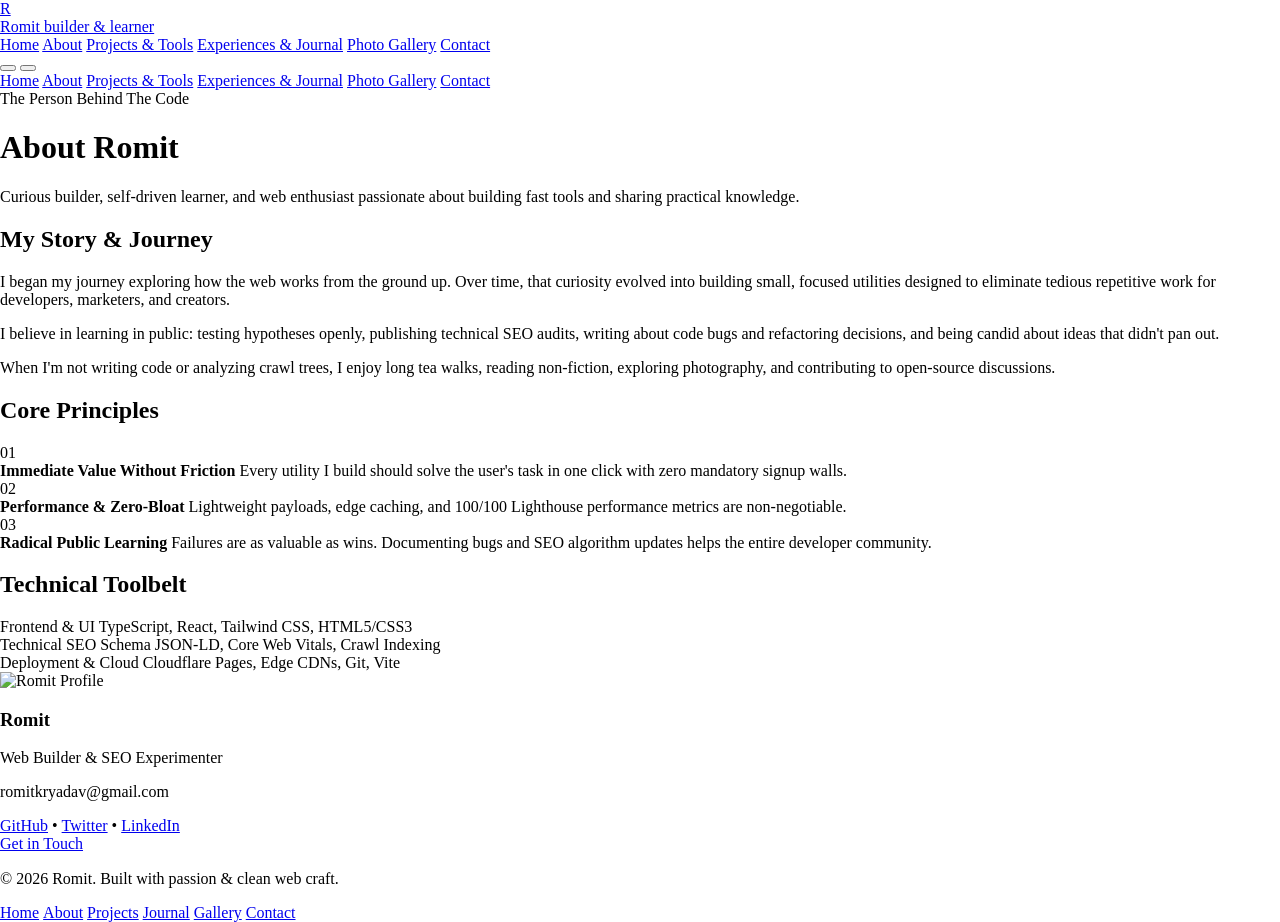
==== about.html @ b9a7fdf6 "Add files via upload" ====
<!DOCTYPE html>
<html lang="en" class="scroll-smooth">
<head>
  <meta charset="UTF-8" />
  <meta name="viewport" content="width=device-width, initial-scale=1.0" />
  <title>About Romit — Builder, Learner & Web Utility Maker</title>
  <meta name="description" content="Learn more about Romit, his background, journey building web utilities, tech toolbelt, and learning in public." />
  <meta name="author" content="Romit" />

  <link rel="canonical" href="https://romityadav.com/about.html" />
  <meta property="og:type" content="profile" />
  <meta property="og:title" content="About Romit — Builder, Learner & Web Utility Maker" />
  <meta property="og:description" content="Curious builder, self-driven learner, and web enthusiast passionate about building fast tools and sharing practical knowledge." />

  <!-- Anti-flash: apply dark class synchronously before any paint -->
  <script>
    (function(){
      var s = localStorage.getItem('romit_theme');
      var dark = s === 'dark' || (!s && window.matchMedia('(prefers-color-scheme: dark)').matches);
      if (dark) document.documentElement.classList.add('dark');
    })();
  </script>

  <!-- Google Fonts -->
  <link rel="preconnect" href="https://fonts.googleapis.com" />
  <link rel="preconnect" href="https://fonts.gstatic.com" crossorigin />
  <link href="https://fonts.googleapis.com/css2?family=JetBrains+Mono:wght@400;500;600&family=Newsreader:ital,opsz,wght@0,6..72,400;0,6..72,500;1,6..72,400&family=Plus+Jakarta+Sans:wght@400;500;600;700;800&display=swap" rel="stylesheet" />

  <!-- Tailwind CSS CDN -->
  <script src="https://cdn.tailwindcss.com"></script>
  <script>
    tailwind.config = {
      darkMode: 'class',
      theme: {
        extend: {
          fontFamily: {
            sans: ['"Plus Jakarta Sans"', 'sans-serif'],
            serif: ['Newsreader', 'serif'],
            mono: ['"JetBrains Mono"', 'monospace'],
          }
        }
      }
    }
  </script>

  <!-- Lucide Icons -->
  <script src="https://unpkg.com/lucide@latest"></script>

  <!-- Custom Stylesheet -->
  <link rel="stylesheet" href="style.css" />
</head>

<body class="bg-[#faf9f6] dark:bg-[#0c0c0e] text-stone-800 dark:text-stone-200 min-h-screen flex flex-col font-sans transition-colors duration-200">

  <!-- Navigation Bar -->
  <header class="sticky top-0 z-40 w-full border-b border-stone-200/80 dark:border-stone-800/80 bg-[#faf9f6]/85 dark:bg-[#0c0c0e]/85 backdrop-blur-md">
    <div class="max-w-6xl mx-auto px-4 sm:px-6 h-16 flex items-center justify-between">

      <!-- Brand Logo -->
      <a href="index.html" class="flex items-center gap-2.5 group">
        <div class="w-8 h-8 rounded-xl bg-stone-900 dark:bg-white text-white dark:text-stone-900 flex items-center justify-center font-bold text-sm shadow-xs group-hover:scale-105 transition-transform duration-200">
          R
        </div>
        <div class="flex flex-col">
          <span class="text-sm font-bold text-stone-900 dark:text-stone-100 tracking-tight leading-tight">Romit</span>
          <span class="text-[10px] font-mono text-stone-500 dark:text-stone-400">builder & learner</span>
        </div>
      </a>

      <!-- Desktop Navigation -->
      <nav class="hidden md:flex items-center gap-1 p-1 rounded-2xl bg-stone-100/80 dark:bg-stone-900/80 border border-stone-200/60 dark:border-stone-800/60">
        <a href="index.html"       class="px-3 py-1.5 rounded-xl text-xs font-medium text-stone-600 dark:text-stone-400 hover:text-stone-900 dark:hover:text-white hover:bg-white/60 dark:hover:bg-stone-800/60 transition-all">Home</a>
        <a href="about.html"       class="px-3 py-1.5 rounded-xl text-xs font-semibold bg-white dark:bg-stone-800 text-stone-900 dark:text-white shadow-xs transition-all">About</a>
        <a href="projects.html"    class="px-3 py-1.5 rounded-xl text-xs font-medium text-stone-600 dark:text-stone-400 hover:text-stone-900 dark:hover:text-white hover:bg-white/60 dark:hover:bg-stone-800/60 transition-all">Projects & Tools</a>
        <a href="experiences.html" class="px-3 py-1.5 rounded-xl text-xs font-medium text-stone-600 dark:text-stone-400 hover:text-stone-900 dark:hover:text-white hover:bg-white/60 dark:hover:bg-stone-800/60 transition-all">Experiences & Journal</a>
        <a href="gallery.html"     class="px-3 py-1.5 rounded-xl text-xs font-medium text-stone-600 dark:text-stone-400 hover:text-stone-900 dark:hover:text-white hover:bg-white/60 dark:hover:bg-stone-800/60 transition-all">Photo Gallery</a>
        <a href="contact.html"     class="px-3 py-1.5 rounded-xl text-xs font-medium text-stone-600 dark:text-stone-400 hover:text-stone-900 dark:hover:text-white hover:bg-white/60 dark:hover:bg-stone-800/60 transition-all">Contact</a>
      </nav>

      <!-- Right Controls -->
      <div class="flex items-center gap-2">
        <button id="theme-toggle" class="p-2 rounded-xl border border-stone-200 dark:border-stone-800 bg-white dark:bg-[#141417] text-stone-600 dark:text-stone-300 hover:bg-stone-100 dark:hover:bg-stone-800 transition-all duration-200 shadow-2xs" aria-label="Toggle Dark Mode">
          <i data-lucide="sun"  class="w-4 h-4 hidden dark:block"></i>
          <i data-lucide="moon" class="w-4 h-4 block dark:hidden"></i>
        </button>
        <button id="mobile-menu-btn" class="md:hidden p-2 rounded-xl border border-stone-200 dark:border-stone-800 bg-white dark:bg-[#141417] text-stone-600 dark:text-stone-300 transition-all" aria-label="Open Menu">
          <i data-lucide="menu" class="w-4 h-4"></i>
        </button>
      </div>
    </div>

    <!-- Mobile Menu -->
    <div id="mobile-menu" class="hidden md:hidden px-4 pt-2 pb-4 border-b border-stone-200 dark:border-stone-800 bg-white dark:bg-[#141417] space-y-1">
      <a href="index.html"       class="block px-3 py-2 rounded-xl text-xs font-semibold text-stone-700 dark:text-stone-200 hover:bg-stone-100 dark:hover:bg-stone-800 transition-colors">Home</a>
      <a href="about.html"       class="block px-3 py-2 rounded-xl text-xs font-bold text-emerald-600 dark:text-emerald-400 bg-emerald-50 dark:bg-emerald-950/30">About</a>
      <a href="projects.html"    class="block px-3 py-2 rounded-xl text-xs font-semibold text-stone-700 dark:text-stone-200 hover:bg-stone-100 dark:hover:bg-stone-800 transition-colors">Projects & Tools</a>
      <a href="experiences.html" class="block px-3 py-2 rounded-xl text-xs font-semibold text-stone-700 dark:text-stone-200 hover:bg-stone-100 dark:hover:bg-stone-800 transition-colors">Experiences & Journal</a>
      <a href="gallery.html"     class="block px-3 py-2 rounded-xl text-xs font-semibold text-stone-700 dark:text-stone-200 hover:bg-stone-100 dark:hover:bg-stone-800 transition-colors">Photo Gallery</a>
      <a href="contact.html"     class="block px-3 py-2 rounded-xl text-xs font-semibold text-stone-700 dark:text-stone-200 hover:bg-stone-100 dark:hover:bg-stone-800 transition-colors">Contact</a>
    </div>
  </header>

  <!-- Main Content -->
  <main class="page-view flex-1 max-w-6xl w-full mx-auto px-4 sm:px-6 pt-6 pb-16 space-y-12">

    <!-- Page Header -->
    <div class="space-y-4">
      <div class="hero-line inline-flex items-center gap-2 px-3 py-1 rounded-full bg-stone-100 dark:bg-stone-800 text-stone-700 dark:text-stone-300 text-xs font-semibold">
        <i data-lucide="user" class="w-3.5 h-3.5 text-emerald-500"></i>
        <span>The Person Behind The Code</span>
      </div>
      <h1 class="hero-line text-3xl sm:text-4xl font-extrabold tracking-tight text-stone-900 dark:text-stone-100">
        About Romit
      </h1>
      <p class="hero-line text-base text-stone-600 dark:text-stone-300 max-w-2xl leading-relaxed font-serif">
        Curious builder, self-driven learner, and web enthusiast passionate about building fast tools and sharing practical knowledge.
      </p>
    </div>

    <!-- Story & Profile Section -->
    <div class="grid grid-cols-1 lg:grid-cols-12 gap-8 items-start">

      <!-- Left Content -->
      <div class="lg:col-span-8 space-y-6 text-sm text-stone-700 dark:text-stone-300 leading-relaxed font-sans">

        <!-- Story -->
        <div class="reveal card-lift p-6 sm:p-8 rounded-3xl border border-stone-200 dark:border-stone-800 bg-white dark:bg-[#141417] space-y-4 shadow-2xs">
          <h2 class="text-lg font-bold text-stone-900 dark:text-stone-100">My Story & Journey</h2>
          <p>I began my journey exploring how the web works from the ground up. Over time, that curiosity evolved into building small, focused utilities designed to eliminate tedious repetitive work for developers, marketers, and creators.</p>
          <p>I believe in learning in public: testing hypotheses openly, publishing technical SEO audits, writing about code bugs and refactoring decisions, and being candid about ideas that didn't pan out.</p>
          <p>When I'm not writing code or analyzing crawl trees, I enjoy long tea walks, reading non-fiction, exploring photography, and contributing to open-source discussions.</p>
        </div>

        <!-- Principles -->
        <div class="reveal card-lift p-6 sm:p-8 rounded-3xl border border-stone-200 dark:border-stone-800 bg-white dark:bg-[#141417] space-y-4 shadow-2xs">
          <h2 class="text-lg font-bold text-stone-900 dark:text-stone-100">Core Principles</h2>
          <div class="stagger-children space-y-3 text-xs">
            <div class="flex items-start gap-3 p-3 rounded-2xl bg-stone-50 dark:bg-[#18181c] border border-stone-100 dark:border-stone-800 hover:border-emerald-500/30 transition-all">
              <span class="font-bold text-emerald-600 dark:text-emerald-400">01</span>
              <div>
                <strong class="text-stone-900 dark:text-stone-100 block">Immediate Value Without Friction</strong>
                <span class="text-stone-500 dark:text-stone-400">Every utility I build should solve the user's task in one click with zero mandatory signup walls.</span>
              </div>
            </div>
            <div class="flex items-start gap-3 p-3 rounded-2xl bg-stone-50 dark:bg-[#18181c] border border-stone-100 dark:border-stone-800 hover:border-emerald-500/30 transition-all">
              <span class="font-bold text-emerald-600 dark:text-emerald-400">02</span>
              <div>
                <strong class="text-stone-900 dark:text-stone-100 block">Performance & Zero-Bloat</strong>
                <span class="text-stone-500 dark:text-stone-400">Lightweight payloads, edge caching, and 100/100 Lighthouse performance metrics are non-negotiable.</span>
              </div>
            </div>
            <div class="flex items-start gap-3 p-3 rounded-2xl bg-stone-50 dark:bg-[#18181c] border border-stone-100 dark:border-stone-800 hover:border-emerald-500/30 transition-all">
              <span class="font-bold text-emerald-600 dark:text-emerald-400">03</span>
              <div>
                <strong class="text-stone-900 dark:text-stone-100 block">Radical Public Learning</strong>
                <span class="text-stone-500 dark:text-stone-400">Failures are as valuable as wins. Documenting bugs and SEO algorithm updates helps the entire developer community.</span>
              </div>
            </div>
          </div>
        </div>

        <!-- Toolbelt -->
        <div class="reveal card-lift p-6 sm:p-8 rounded-3xl border border-stone-200 dark:border-stone-800 bg-white dark:bg-[#141417] space-y-4 shadow-2xs">
          <h2 class="text-lg font-bold text-stone-900 dark:text-stone-100">Technical Toolbelt</h2>
          <div class="stagger-children grid grid-cols-2 sm:grid-cols-3 gap-3 text-xs">
            <div class="p-3.5 rounded-2xl bg-stone-50 dark:bg-stone-900/60 border border-stone-100 dark:border-stone-800 hover:border-emerald-500/30 hover:shadow-sm transition-all">
              <span class="font-bold text-stone-900 dark:text-stone-100 block">Frontend & UI</span>
              <span class="text-stone-500 dark:text-stone-400">TypeScript, React, Tailwind CSS, HTML5/CSS3</span>
            </div>
            <div class="p-3.5 rounded-2xl bg-stone-50 dark:bg-stone-900/60 border border-stone-100 dark:border-stone-800 hover:border-emerald-500/30 hover:shadow-sm transition-all">
              <span class="font-bold text-stone-900 dark:text-stone-100 block">Technical SEO</span>
              <span class="text-stone-500 dark:text-stone-400">Schema JSON-LD, Core Web Vitals, Crawl Indexing</span>
            </div>
            <div class="p-3.5 rounded-2xl bg-stone-50 dark:bg-stone-900/60 border border-stone-100 dark:border-stone-800 hover:border-emerald-500/30 hover:shadow-sm transition-all">
              <span class="font-bold text-stone-900 dark:text-stone-100 block">Deployment & Cloud</span>
              <span class="text-stone-500 dark:text-stone-400">Cloudflare Pages, Edge CDNs, Git, Vite</span>
            </div>
          </div>
        </div>

      </div>

      <!-- Right Snapshot -->
      <div class="lg:col-span-4">
        <div class="reveal card-lift p-6 rounded-3xl border border-stone-200 dark:border-stone-800 bg-white dark:bg-[#141417] text-center space-y-4 shadow-2xs sticky top-24">
          <div class="img-zoom w-24 h-24 rounded-2xl mx-auto overflow-hidden bg-stone-100 dark:bg-stone-800 border-2 border-emerald-500/20 shadow-md">
            <img src="https://images.unsplash.com/photo-1534528741775-53994a69daeb?w=500&auto=format&fit=crop&q=80" alt="Romit Profile" class="w-full h-full object-cover" />
          </div>
          <div>
            <h3 class="font-bold text-base text-stone-900 dark:text-stone-100">Romit</h3>
            <p class="text-xs text-stone-500 dark:text-stone-400">Web Builder & SEO Experimenter</p>
            <p class="text-[11px] font-mono text-emerald-600 dark:text-emerald-400 mt-1">romitkryadav@gmail.com</p>
          </div>
          <div class="pt-2 border-t border-stone-100 dark:border-stone-800 flex justify-center gap-3 text-xs">
            <a href="https://github.com/romityadav"   target="_blank" class="link-underline hover:text-emerald-500 font-medium transition-colors">GitHub</a>
            <span>•</span>
            <a href="https://twitter.com/romityadav"  target="_blank" class="link-underline hover:text-emerald-500 font-medium transition-colors">Twitter</a>
            <span>•</span>
            <a href="https://linkedin.com/in/romityadav" target="_blank" class="link-underline hover:text-emerald-500 font-medium transition-colors">LinkedIn</a>
          </div>
          <a href="contact.html" class="btn-ripple block w-full py-2.5 rounded-xl bg-stone-900 dark:bg-stone-100 text-white dark:text-stone-900 text-xs font-semibold shadow-xs hover:opacity-90 transition-opacity">
            Get in Touch
          </a>
        </div>
      </div>

    </div>

  </main>

  <!-- Footer -->
  <footer class="border-t border-stone-200 dark:border-stone-800 bg-white dark:bg-[#141417] py-8 text-xs text-stone-500 dark:text-stone-400">
    <div class="max-w-6xl mx-auto px-4 sm:px-6 flex flex-col sm:flex-row items-center justify-between gap-4">
      <p>© 2026 Romit. Built with passion & clean web craft.</p>
      <div class="flex items-center gap-4">
        <a href="index.html"       class="link-underline hover:text-stone-900 dark:hover:text-white transition-colors">Home</a>
        <a href="about.html"       class="link-underline hover:text-stone-900 dark:hover:text-white transition-colors">About</a>
        <a href="projects.html"    class="link-underline hover:text-stone-900 dark:hover:text-white transition-colors">Projects</a>
        <a href="experiences.html" class="link-underline hover:text-stone-900 dark:hover:text-white transition-colors">Journal</a>
        <a href="gallery.html"     class="link-underline hover:text-stone-900 dark:hover:text-white transition-colors">Gallery</a>
        <a href="contact.html"     class="link-underline hover:text-stone-900 dark:hover:text-white transition-colors">Contact</a>
      </div>
    </div>
  </footer>

  <script src="script.js"></script>
</body>
</html>
---- style.css ----
/* ==========================================================================
   Base & Typography
   ========================================================================== */

html {
  scroll-behavior: smooth;
  text-rendering: optimizeLegibility;
  -webkit-font-smoothing: antialiased;
  -moz-osx-font-smoothing: grayscale;
}

body {
  margin: 0;
  padding: 0;
  overflow-x: hidden;
}

/* Custom Scrollbar */
::-webkit-scrollbar { width: 5px; height: 5px; }
::-webkit-scrollbar-track { background: transparent; }
::-webkit-scrollbar-thumb {
  background: rgba(150, 150, 150, 0.25);
  border-radius: 9999px;
}
::-webkit-scrollbar-thumb:hover { background: rgba(150, 150, 150, 0.5); }

/* Selection */
::selection { background-color: rgba(16,185,129,0.18); color: #065f46; }
.dark ::selection { background-color: rgba(16,185,129,0.28); color: #6ee7b7; }

/* ==========================================================================
   Cursor Glow
   ========================================================================== */

.cursor-glow {
  pointer-events: none;
  position: fixed;
  top: 0; left: 0;
  width: 380px; height: 380px;
  border-radius: 50%;
  background: radial-gradient(
    circle,
    rgba(16,185,129,0.07) 0%,
    transparent 70%
  );
  transform: translate(-50%, -50%);
  z-index: 0;
  transition: opacity 0.4s ease;
  will-change: transform;
}

/* ==========================================================================
   Scroll-Reveal System
   ========================================================================== */

.reveal {
  opacity: 0;
  transform: translateY(28px);
  transition:
    opacity 0.6s cubic-bezier(0.22, 1, 0.36, 1),
    transform 0.6s cubic-bezier(0.22, 1, 0.36, 1);
  will-change: opacity, transform;
}

.reveal.reveal-left {
  transform: translateX(-28px);
}

.reveal.reveal-right {
  transform: translateX(28px);
}

.reveal.reveal-scale {
  transform: scale(0.94);
  opacity: 0;
}

.reveal.in-view {
  opacity: 1;
  transform: none;
}

/* Stagger delays for child elements */
.stagger-children > * { opacity: 0; transform: translateY(22px); }
.stagger-children > *.in-view {
  opacity: 1;
  transform: none;
  transition:
    opacity 0.55s cubic-bezier(0.22, 1, 0.36, 1),
    transform 0.55s cubic-bezier(0.22, 1, 0.36, 1);
}
.stagger-children > *:nth-child(1) { transition-delay: 0ms; }
.stagger-children > *:nth-child(2) { transition-delay: 80ms; }
.stagger-children > *:nth-child(3) { transition-delay: 160ms; }
.stagger-children > *:nth-child(4) { transition-delay: 240ms; }
.stagger-children > *:nth-child(5) { transition-delay: 320ms; }
.stagger-children > *:nth-child(6) { transition-delay: 400ms; }

/* ==========================================================================
   Page Entry Animation
   ========================================================================== */

@keyframes pageEnter {
  from { opacity: 0; transform: translateY(10px); }
  to   { opacity: 1; transform: translateY(0); }
}

.page-view {
  animation: pageEnter 0.45s cubic-bezier(0.22, 1, 0.36, 1) forwards;
}

/* ==========================================================================
   Hero Text Reveal
   ========================================================================== */

@keyframes heroFadeUp {
  from { opacity: 0; transform: translateY(20px); }
  to   { opacity: 1; transform: translateY(0); }
}

.hero-line {
  opacity: 0;
  animation: heroFadeUp 0.65s cubic-bezier(0.22, 1, 0.36, 1) forwards;
}
.hero-line:nth-child(1) { animation-delay: 0.05s; }
.hero-line:nth-child(2) { animation-delay: 0.18s; }
.hero-line:nth-child(3) { animation-delay: 0.30s; }
.hero-line:nth-child(4) { animation-delay: 0.42s; }
.hero-line:nth-child(5) { animation-delay: 0.54s; }

/* ==========================================================================
   Nav Scroll Shrink
   ========================================================================== */

header {
  transition: box-shadow 0.3s ease, padding 0.3s ease;
}

header.scrolled {
  box-shadow: 0 2px 20px rgba(0, 0, 0, 0.07);
}

/* ==========================================================================
   Card & Hover Lift
   ========================================================================== */

.card-lift {
  transition:
    transform 0.3s cubic-bezier(0.22, 1, 0.36, 1),
    box-shadow 0.3s cubic-bezier(0.22, 1, 0.36, 1),
    border-color 0.2s ease;
}

.card-lift:hover {
  transform: translateY(-4px);
  box-shadow: 0 12px 36px rgba(0,0,0,0.1);
}

.dark .card-lift:hover {
  box-shadow: 0 12px 36px rgba(0,0,0,0.4);
}

/* ==========================================================================
   Button Ripple
   ========================================================================== */

.btn-ripple {
  position: relative;
  overflow: hidden;
  transition: opacity 0.2s ease, transform 0.15s ease;
}

.btn-ripple:active { transform: scale(0.96); }

.btn-ripple .ripple-circle {
  position: absolute;
  border-radius: 50%;
  background: rgba(255, 255, 255, 0.35);
  transform: scale(0);
  animation: ripple 0.55s linear;
  pointer-events: none;
}

@keyframes ripple {
  to { transform: scale(4); opacity: 0; }
}

/* ==========================================================================
   Modal Animations
   ========================================================================== */

@keyframes modalBackdropIn {
  from { opacity: 0; }
  to   { opacity: 1; }
}

@keyframes modalSlideUp {
  from { opacity: 0; transform: translateY(24px) scale(0.97); }
  to   { opacity: 1; transform: translateY(0) scale(1); }
}

@keyframes modalBackdropOut {
  from { opacity: 1; }
  to   { opacity: 0; }
}

@keyframes modalSlideDown {
  from { opacity: 1; transform: translateY(0) scale(1); }
  to   { opacity: 0; transform: translateY(16px) scale(0.97); }
}

.modal-backdrop {
  animation: modalBackdropIn 0.25s ease forwards;
}

.modal-backdrop.closing {
  animation: modalBackdropOut 0.22s ease forwards;
}

.modal-box {
  animation: modalSlideUp 0.3s cubic-bezier(0.22, 1, 0.36, 1) forwards;
}

.modal-box.closing {
  animation: modalSlideDown 0.22s ease forwards;
}

/* ==========================================================================
   Mobile Menu Slide
   ========================================================================== */

@keyframes menuSlideDown {
  from { opacity: 0; transform: translateY(-8px); }
  to   { opacity: 1; transform: translateY(0); }
}

#mobile-menu:not(.hidden) {
  animation: menuSlideDown 0.22s cubic-bezier(0.22, 1, 0.36, 1) forwards;
}

/* ==========================================================================
   Image Zoom on Hover
   ========================================================================== */

.img-zoom img {
  transition: transform 0.55s cubic-bezier(0.22, 1, 0.36, 1);
  will-change: transform;
}

.img-zoom:hover img { transform: scale(1.06); }

/* ==========================================================================
   Tag / Badge Bounce In
   ========================================================================== */

@keyframes badgeIn {
  0%   { opacity: 0; transform: scale(0.7); }
  70%  { transform: scale(1.08); }
  100% { opacity: 1; transform: scale(1); }
}

.badge-in {
  animation: badgeIn 0.4s cubic-bezier(0.22, 1, 0.36, 1) both;
}

/* ==========================================================================
   Pulse Ring (status indicator)
   ========================================================================== */

@keyframes pingRing {
  75%, 100% { transform: scale(1.8); opacity: 0; }
}

.pulse-ring {
  animation: pingRing 1.4s cubic-bezier(0, 0, 0.2, 1) infinite;
}

/* ==========================================================================
   Skeleton Loading Shimmer
   ========================================================================== */

@keyframes shimmer {
  from { background-position: -400px 0; }
  to   { background-position: 400px 0; }
}

.skeleton {
  background: linear-gradient(90deg,
    rgba(200,200,200,0.15) 25%,
    rgba(200,200,200,0.30) 50%,
    rgba(200,200,200,0.15) 75%
  );
  background-size: 800px 100%;
  animation: shimmer 1.4s infinite linear;
  border-radius: 8px;
}

/* ==========================================================================
   Underline Hover Slide (nav links / text links)
   ========================================================================== */

.link-underline {
  position: relative;
  display: inline-block;
}

.link-underline::after {
  content: '';
  position: absolute;
  bottom: -1px; left: 0;
  width: 0; height: 1.5px;
  background: currentColor;
  border-radius: 2px;
  transition: width 0.28s cubic-bezier(0.22, 1, 0.36, 1);
}

.link-underline:hover::after { width: 100%; }

/* ==========================================================================
   Active Nav State
   ========================================================================== */

.nav-link.active {
  background-color: #ffffff;
  color: #111827;
  font-weight: 600;
  box-shadow: 0 1px 2px 0 rgba(0,0,0,0.05);
}

.dark .nav-link.active {
  background-color: #27272a;
  color: #ffffff;
}

.mobile-nav-link.active {
  background-color: rgba(16,185,129,0.1);
  color: #059669;
}

.dark .mobile-nav-link.active { color: #34d399; }

/* ==========================================================================
   Form Focus Glow
   ========================================================================== */

input, textarea {
  transition:
    border-color 0.2s ease,
    box-shadow 0.2s ease,
    background-color 0.2s ease;
}

input:focus, textarea:focus {
  box-shadow: 0 0 0 3px rgba(16, 185, 129, 0.15);
}

/* ==========================================================================
   Section Divider Fade
   ========================================================================== */

.section-divider {
  opacity: 0;
  animation: heroFadeUp 0.5s ease 0.1s forwards;
}

/* ==========================================================================
   Floating Badge (availability pill)
   ========================================================================== */

@keyframes floatBadge {
  0%, 100% { transform: translateY(0px); }
  50%       { transform: translateY(-4px); }
}

.float-badge {
  animation: floatBadge 3s ease-in-out infinite;
}

/* ==========================================================================
   Scroll Progress Bar
   ========================================================================== */

#scroll-progress {
  position: fixed;
  top: 0; left: 0;
  height: 2px;
  width: 0%;
  background: linear-gradient(90deg, #10b981, #34d399);
  z-index: 9999;
  transition: width 0.1s linear;
  border-radius: 0 2px 2px 0;
}

/* ==========================================================================
   Footer Fade Up
   ========================================================================== */

footer {
  opacity: 0;
  animation: heroFadeUp 0.6s ease 0.3s forwards;
}
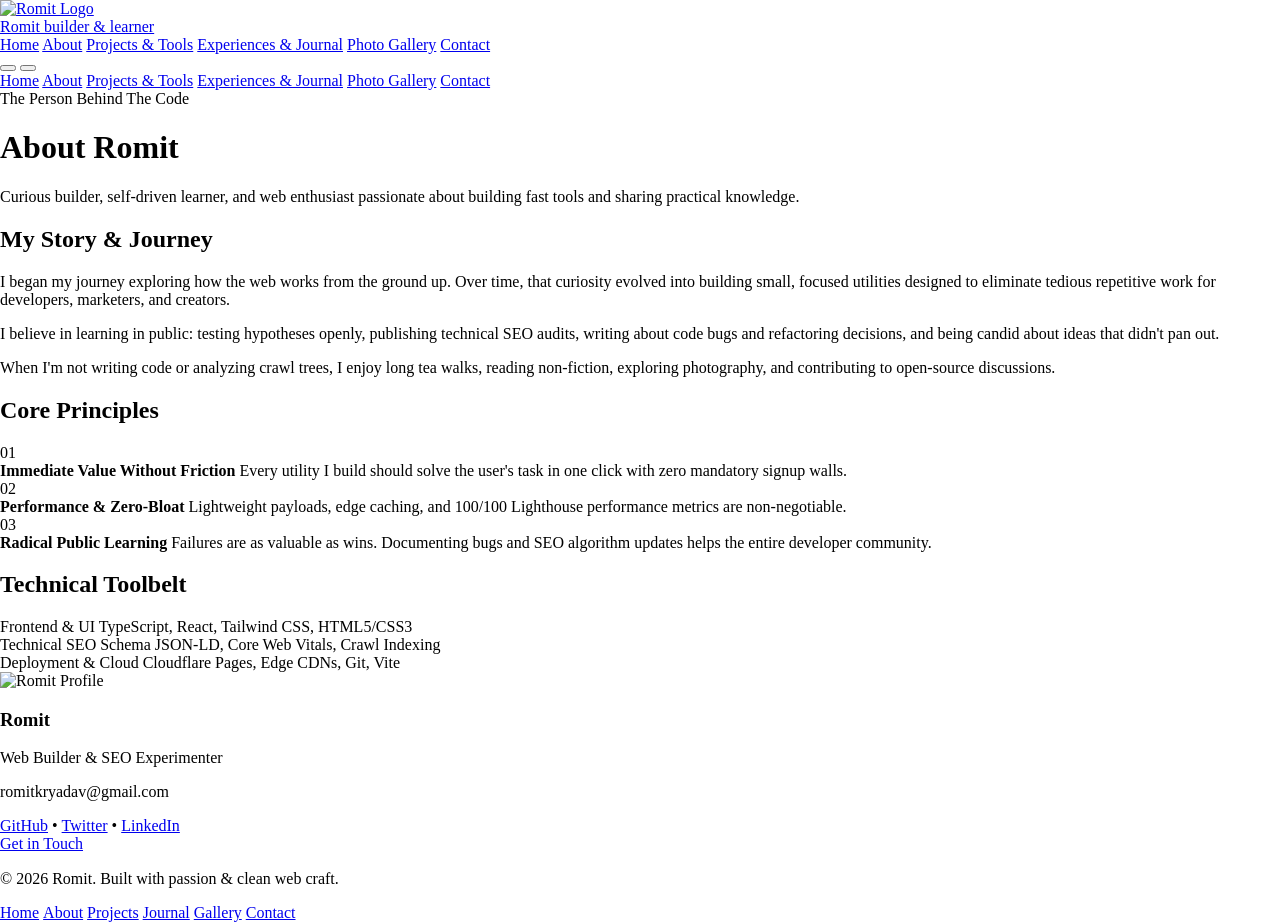
==== commit a52b96ca: "Add files via upload" ====
--- a/about.html
+++ b/about.html
@@ -3,16 +3,50 @@
 <head>
   <meta charset="UTF-8" />
   <meta name="viewport" content="width=device-width, initial-scale=1.0" />
-  <title>About Romit — Builder, Learner & Web Utility Maker</title>
-  <meta name="description" content="Learn more about Romit, his background, journey building web utilities, tech toolbelt, and learning in public." />
-  <meta name="author" content="Romit" />
-
+
+  <!-- ═══ PRIMARY SEO ═══ -->
+  <title>About Romit Yadav — Indie Web Builder & SEO Experimenter</title>
+  <meta name="description" content="Learn about Romit Yadav — an indie web builder who creates zero-bloat browser utilities, explores technical SEO, and documents every lesson publicly." />
+  <meta name="keywords" content="Romit Yadav about, indie developer, web builder background, technical SEO experimenter, TypeScript developer, Cloudflare Pages developer" />
+  <meta name="author" content="Romit Yadav" />
+  <meta name="robots" content="index, follow, max-snippet:-1, max-image-preview:large, max-video-preview:-1" />
   <link rel="canonical" href="https://romityadav.com/about.html" />
-  <meta property="og:type" content="profile" />
-  <meta property="og:title" content="About Romit — Builder, Learner & Web Utility Maker" />
+
+  <!-- ═══ FAVICON ═══ -->
+  <link rel="icon"             type="image/png" href="https://raw.githubusercontent.com/romitkryadav/romit/main/romitlogo.png" />
+  <link rel="shortcut icon"    type="image/png" href="https://raw.githubusercontent.com/romitkryadav/romit/main/romitlogo.png" />
+  <link rel="apple-touch-icon"                  href="https://raw.githubusercontent.com/romitkryadav/romit/main/romitlogo.png" />
+  <meta name="msapplication-TileImage"         content="https://raw.githubusercontent.com/romitkryadav/romit/main/romitlogo.png" />
+
+  <!-- ═══ OPEN GRAPH ═══ -->
+  <meta property="og:type"        content="profile" />
+  <meta property="og:site_name"   content="Romit Yadav" />
+  <meta property="og:locale"      content="en_US" />
+  <meta property="og:title"       content="About Romit Yadav — Indie Web Builder & SEO Experimenter" />
   <meta property="og:description" content="Curious builder, self-driven learner, and web enthusiast passionate about building fast tools and sharing practical knowledge." />
-
-  <!-- Anti-flash: apply dark class synchronously before any paint -->
+  <meta property="og:url"         content="https://romityadav.com/about.html" />
+  <meta property="og:image"       content="https://romityadav.com/assets/og-cover.jpg" />
+  <meta property="og:image:width"  content="1200" />
+  <meta property="og:image:height" content="630" />
+  <meta property="og:image:alt"    content="About Romit Yadav" />
+  <meta property="profile:first_name" content="Romit" />
+  <meta property="profile:last_name"  content="Yadav" />
+  <meta property="profile:username"   content="romityadav" />
+
+  <!-- ═══ TWITTER / X CARD ═══ -->
+  <meta name="twitter:card"        content="summary_large_image" />
+  <meta name="twitter:site"        content="@romityadav" />
+  <meta name="twitter:creator"     content="@romityadav" />
+  <meta name="twitter:title"       content="About Romit Yadav — Indie Web Builder & SEO Experimenter" />
+  <meta name="twitter:description" content="Curious builder, self-driven learner, and web enthusiast passionate about building fast tools and sharing practical knowledge." />
+  <meta name="twitter:image"       content="https://romityadav.com/assets/og-cover.jpg" />
+
+  <!-- ═══ THEME & APP ═══ -->
+  <meta name="theme-color" content="#0c0c0e" media="(prefers-color-scheme: dark)" />
+  <meta name="theme-color" content="#faf9f6" media="(prefers-color-scheme: light)" />
+  <meta name="color-scheme" content="light dark" />
+
+  <!-- ═══ ANTI-FLASH ═══ -->
   <script>
     (function(){
       var s = localStorage.getItem('romit_theme');
@@ -21,12 +55,12 @@
     })();
   </script>
 
-  <!-- Google Fonts -->
+  <!-- ═══ FONTS ═══ -->
   <link rel="preconnect" href="https://fonts.googleapis.com" />
   <link rel="preconnect" href="https://fonts.gstatic.com" crossorigin />
   <link href="https://fonts.googleapis.com/css2?family=JetBrains+Mono:wght@400;500;600&family=Newsreader:ital,opsz,wght@0,6..72,400;0,6..72,500;1,6..72,400&family=Plus+Jakarta+Sans:wght@400;500;600;700;800&display=swap" rel="stylesheet" />
 
-  <!-- Tailwind CSS CDN -->
+  <!-- ═══ TAILWIND ═══ -->
   <script src="https://cdn.tailwindcss.com"></script>
   <script>
     tailwind.config = {
@@ -43,11 +77,51 @@
     }
   </script>
 
-  <!-- Lucide Icons -->
+  <!-- ═══ ICONS & STYLES ═══ -->
   <script src="https://unpkg.com/lucide@latest"></script>
-
-  <!-- Custom Stylesheet -->
   <link rel="stylesheet" href="style.css" />
+
+  <!-- ═══ JSON-LD STRUCTURED DATA ═══ -->
+  <script type="application/ld+json">
+  {
+    "@context": "https://schema.org",
+    "@graph": [
+      {
+        "@type": "Person",
+        "@id": "https://romityadav.com/#person",
+        "name": "Romit Yadav",
+        "alternateName": "Romit",
+        "jobTitle": "Web Builder & Technical SEO Enthusiast",
+        "description": "Indie web builder who creates zero-bloat browser utilities, studies technical SEO, and publishes honest builder experiments.",
+        "url": "https://romityadav.com",
+        "email": "romitkryadav@gmail.com",
+        "image": "https://romityadav.com/assets/romit-profile.jpg",
+        "sameAs": [
+          "https://github.com/romityadav",
+          "https://twitter.com/romityadav",
+          "https://linkedin.com/in/romityadav"
+        ],
+        "knowsAbout": ["Technical SEO", "TypeScript", "Web Performance", "Tailwind CSS", "Cloudflare Pages", "JSON-LD Schema"]
+      },
+      {
+        "@type": "WebPage",
+        "@id": "https://romityadav.com/about.html#webpage",
+        "url": "https://romityadav.com/about.html",
+        "name": "About Romit Yadav — Indie Web Builder & SEO Experimenter",
+        "description": "Learn about Romit Yadav — an indie web builder who creates zero-bloat browser utilities, explores technical SEO, and documents every lesson publicly.",
+        "isPartOf": { "@id": "https://romityadav.com/#website" },
+        "about": { "@id": "https://romityadav.com/#person" },
+        "breadcrumb": {
+          "@type": "BreadcrumbList",
+          "itemListElement": [
+            { "@type": "ListItem", "position": 1, "name": "Home",  "item": "https://romityadav.com/" },
+            { "@type": "ListItem", "position": 2, "name": "About", "item": "https://romityadav.com/about.html" }
+          ]
+        }
+      }
+    ]
+  }
+  </script>
 </head>
 
 <body class="bg-[#faf9f6] dark:bg-[#0c0c0e] text-stone-800 dark:text-stone-200 min-h-screen flex flex-col font-sans transition-colors duration-200">
@@ -58,8 +132,8 @@
 
       <!-- Brand Logo -->
       <a href="index.html" class="flex items-center gap-2.5 group">
-        <div class="w-8 h-8 rounded-xl bg-stone-900 dark:bg-white text-white dark:text-stone-900 flex items-center justify-center font-bold text-sm shadow-xs group-hover:scale-105 transition-transform duration-200">
-          R
+        <div class="w-8 h-8 rounded-xl overflow-hidden shadow-xs group-hover:scale-105 transition-transform duration-200 flex-shrink-0">
+          <img src="https://raw.githubusercontent.com/romitkryadav/romit/main/romitlogo.png" alt="Romit Logo" class="w-full h-full object-cover" />
         </div>
         <div class="flex flex-col">
           <span class="text-sm font-bold text-stone-900 dark:text-stone-100 tracking-tight leading-tight">Romit</span>
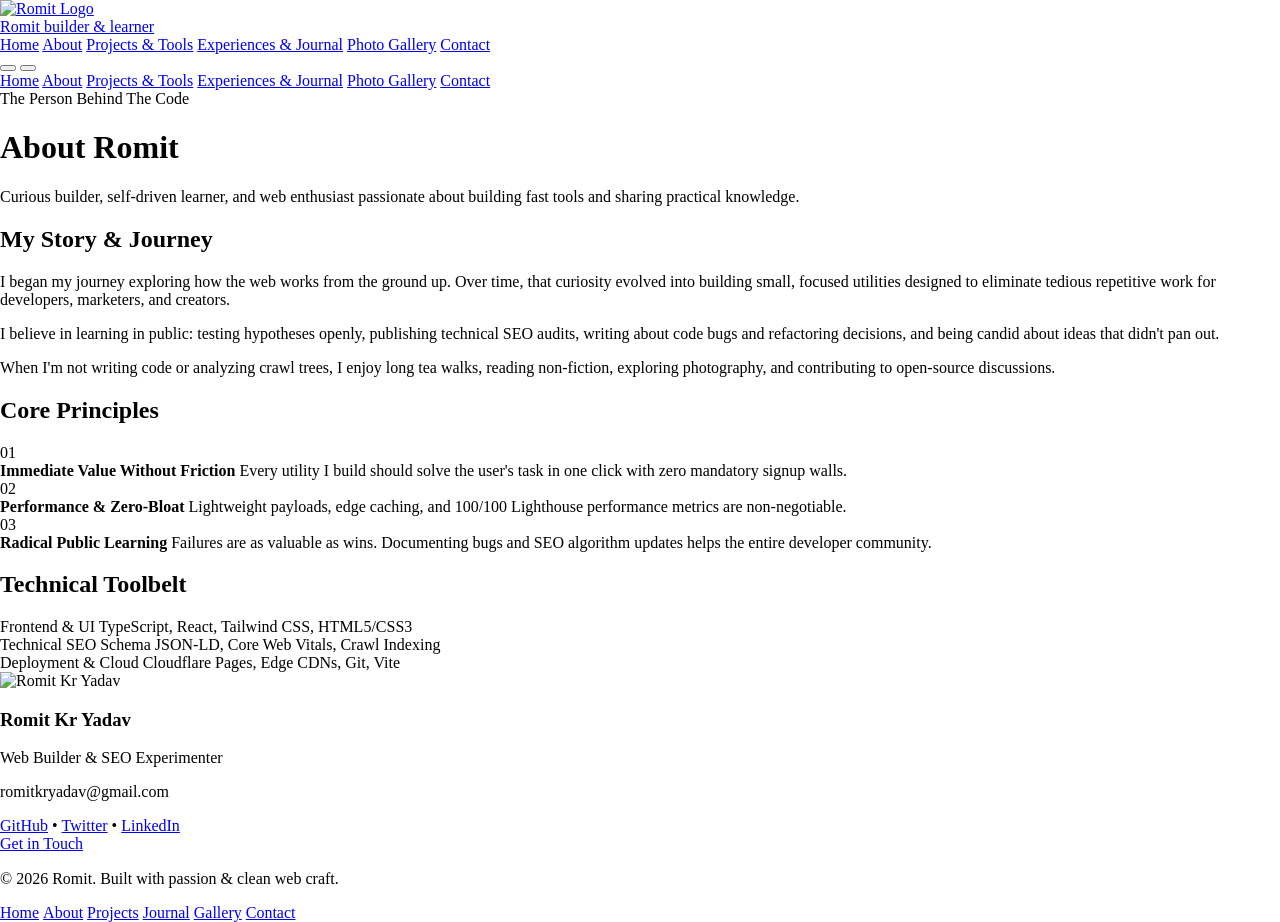
==== commit 6d837a5b: "Add files via upload" ====
--- a/about.html
+++ b/about.html
@@ -10,7 +10,7 @@
   <meta name="keywords" content="Romit Yadav about, indie developer, web builder background, technical SEO experimenter, TypeScript developer, Cloudflare Pages developer" />
   <meta name="author" content="Romit Yadav" />
   <meta name="robots" content="index, follow, max-snippet:-1, max-image-preview:large, max-video-preview:-1" />
-  <link rel="canonical" href="https://romityadav.com/about.html" />
+  <link rel="canonical" href="https://romityadav.com/about" />
 
   <!-- ═══ FAVICON ═══ -->
   <link rel="icon"             type="image/png" href="https://raw.githubusercontent.com/romitkryadav/romit/main/romitlogo.png" />
@@ -258,21 +258,21 @@
       <div class="lg:col-span-4">
         <div class="reveal card-lift p-6 rounded-3xl border border-stone-200 dark:border-stone-800 bg-white dark:bg-[#141417] text-center space-y-4 shadow-2xs sticky top-24">
           <div class="img-zoom w-24 h-24 rounded-2xl mx-auto overflow-hidden bg-stone-100 dark:bg-stone-800 border-2 border-emerald-500/20 shadow-md">
-            <img src="https://images.unsplash.com/photo-1534528741775-53994a69daeb?w=500&auto=format&fit=crop&q=80" alt="Romit Profile" class="w-full h-full object-cover" />
+            <img src="https://fbviddl.com/romitkryadav.png" alt="Romit Kr Yadav " class="w-full h-full object-cover" />
           </div>
           <div>
-            <h3 class="font-bold text-base text-stone-900 dark:text-stone-100">Romit</h3>
+            <h3 class="font-bold text-base text-stone-900 dark:text-stone-100">Romit Kr Yadav</h3>
             <p class="text-xs text-stone-500 dark:text-stone-400">Web Builder & SEO Experimenter</p>
             <p class="text-[11px] font-mono text-emerald-600 dark:text-emerald-400 mt-1">romitkryadav@gmail.com</p>
           </div>
           <div class="pt-2 border-t border-stone-100 dark:border-stone-800 flex justify-center gap-3 text-xs">
-            <a href="https://github.com/romityadav"   target="_blank" class="link-underline hover:text-emerald-500 font-medium transition-colors">GitHub</a>
+            <a href="https://github.com/romitkryadav"   target="_blank" class="link-underline hover:text-emerald-500 font-medium transition-colors">GitHub</a>
             <span>•</span>
-            <a href="https://twitter.com/romityadav"  target="_blank" class="link-underline hover:text-emerald-500 font-medium transition-colors">Twitter</a>
+            <a href="https://twitter.com/romitkryadav"  target="_blank" class="link-underline hover:text-emerald-500 font-medium transition-colors">Twitter</a>
             <span>•</span>
-            <a href="https://linkedin.com/in/romityadav" target="_blank" class="link-underline hover:text-emerald-500 font-medium transition-colors">LinkedIn</a>
-          </div>
-          <a href="contact.html" class="btn-ripple block w-full py-2.5 rounded-xl bg-stone-900 dark:bg-stone-100 text-white dark:text-stone-900 text-xs font-semibold shadow-xs hover:opacity-90 transition-opacity">
+            <a href="https://linkedin.com/in/romitkryadav" target="_blank" class="link-underline hover:text-emerald-500 font-medium transition-colors">LinkedIn</a>
+          </div>
+          <a href="/contact" class="btn-ripple block w-full py-2.5 rounded-xl bg-stone-900 dark:bg-stone-100 text-white dark:text-stone-900 text-xs font-semibold shadow-xs hover:opacity-90 transition-opacity">
             Get in Touch
           </a>
         </div>
--- a/style.css
+++ b/style.css
@@ -399,3 +399,19 @@
   opacity: 0;
   animation: heroFadeUp 0.6s ease 0.3s forwards;
 }
+
+/* ==========================================================================
+   Static Grid Override
+   Ensure static HTML grids are ALWAYS visible — never hidden by reveal/stagger
+   ========================================================================== */
+
+#all-experiences-grid,
+#all-experiences-grid > *,
+#all-projects-grid,
+#all-projects-grid > *,
+#gallery-grid,
+#gallery-grid > * {
+  opacity: 1 !important;
+  transform: none !important;
+  animation: none !important;
+}
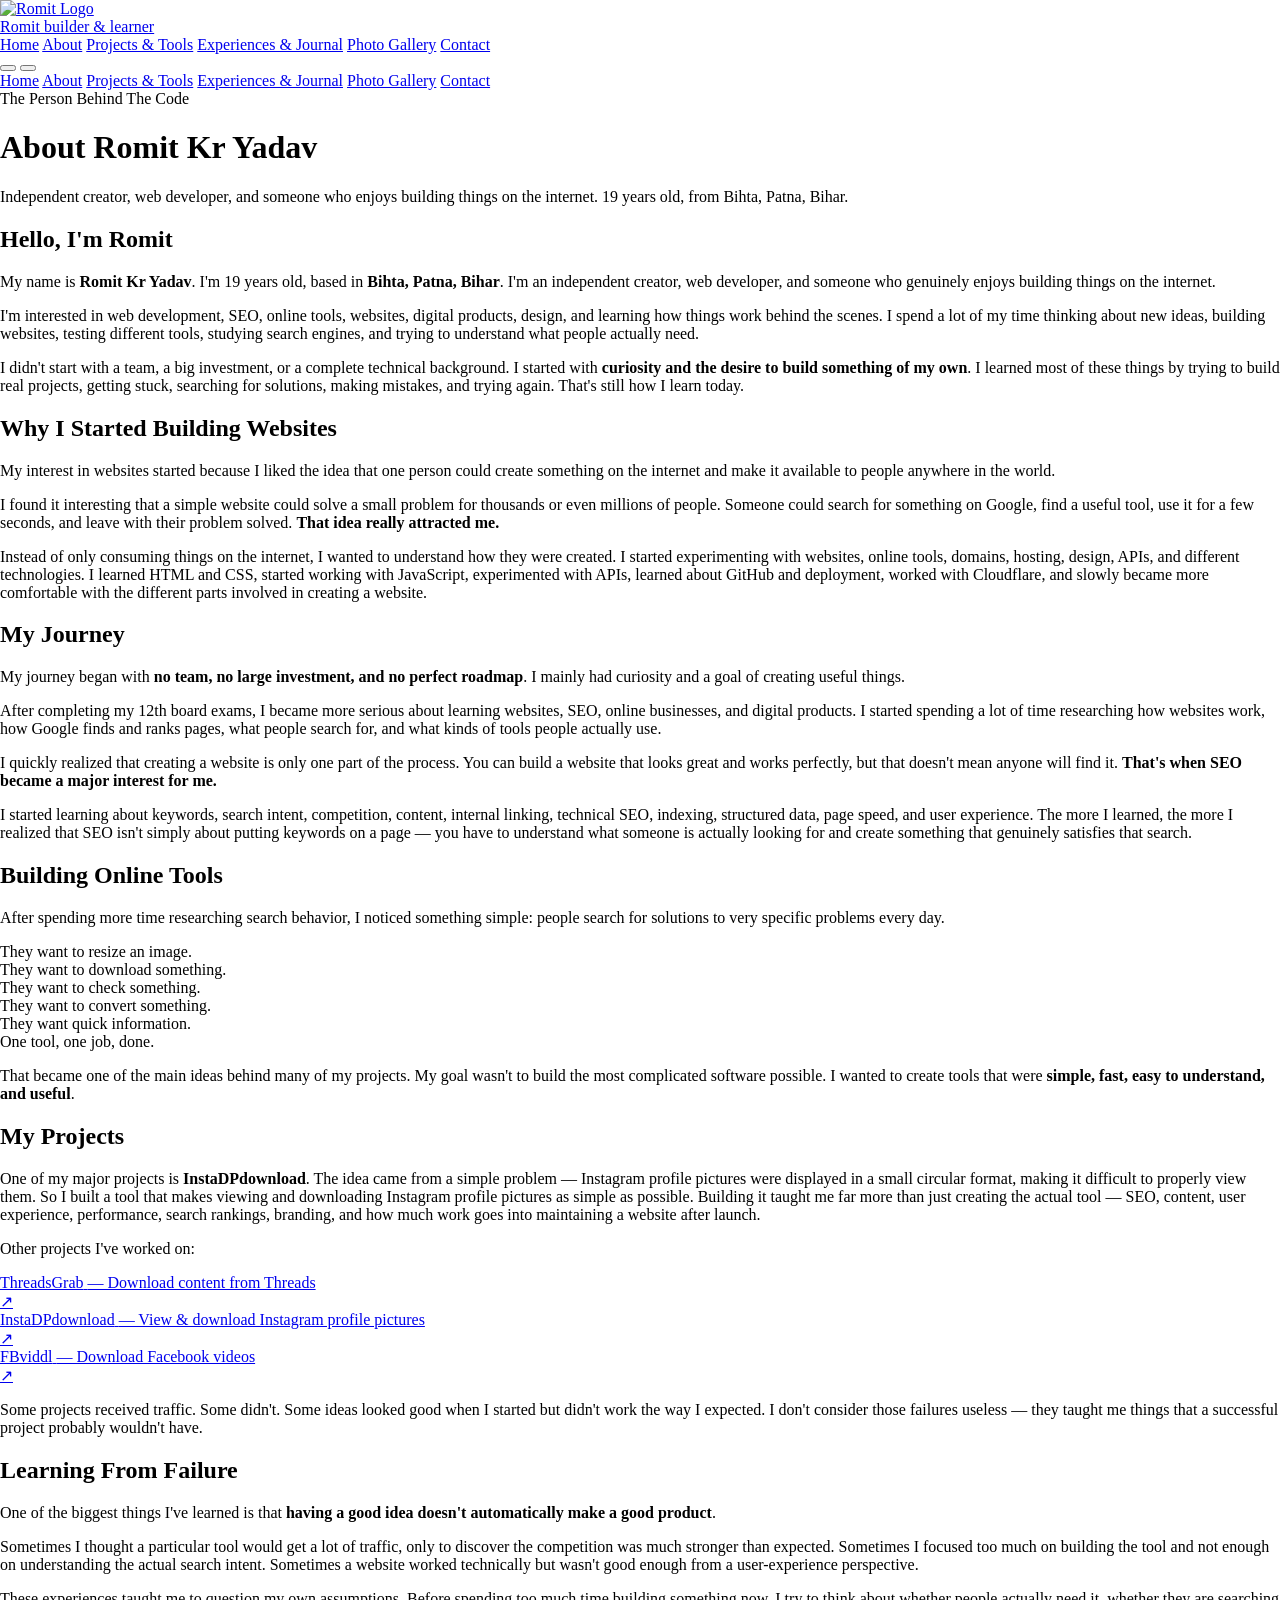
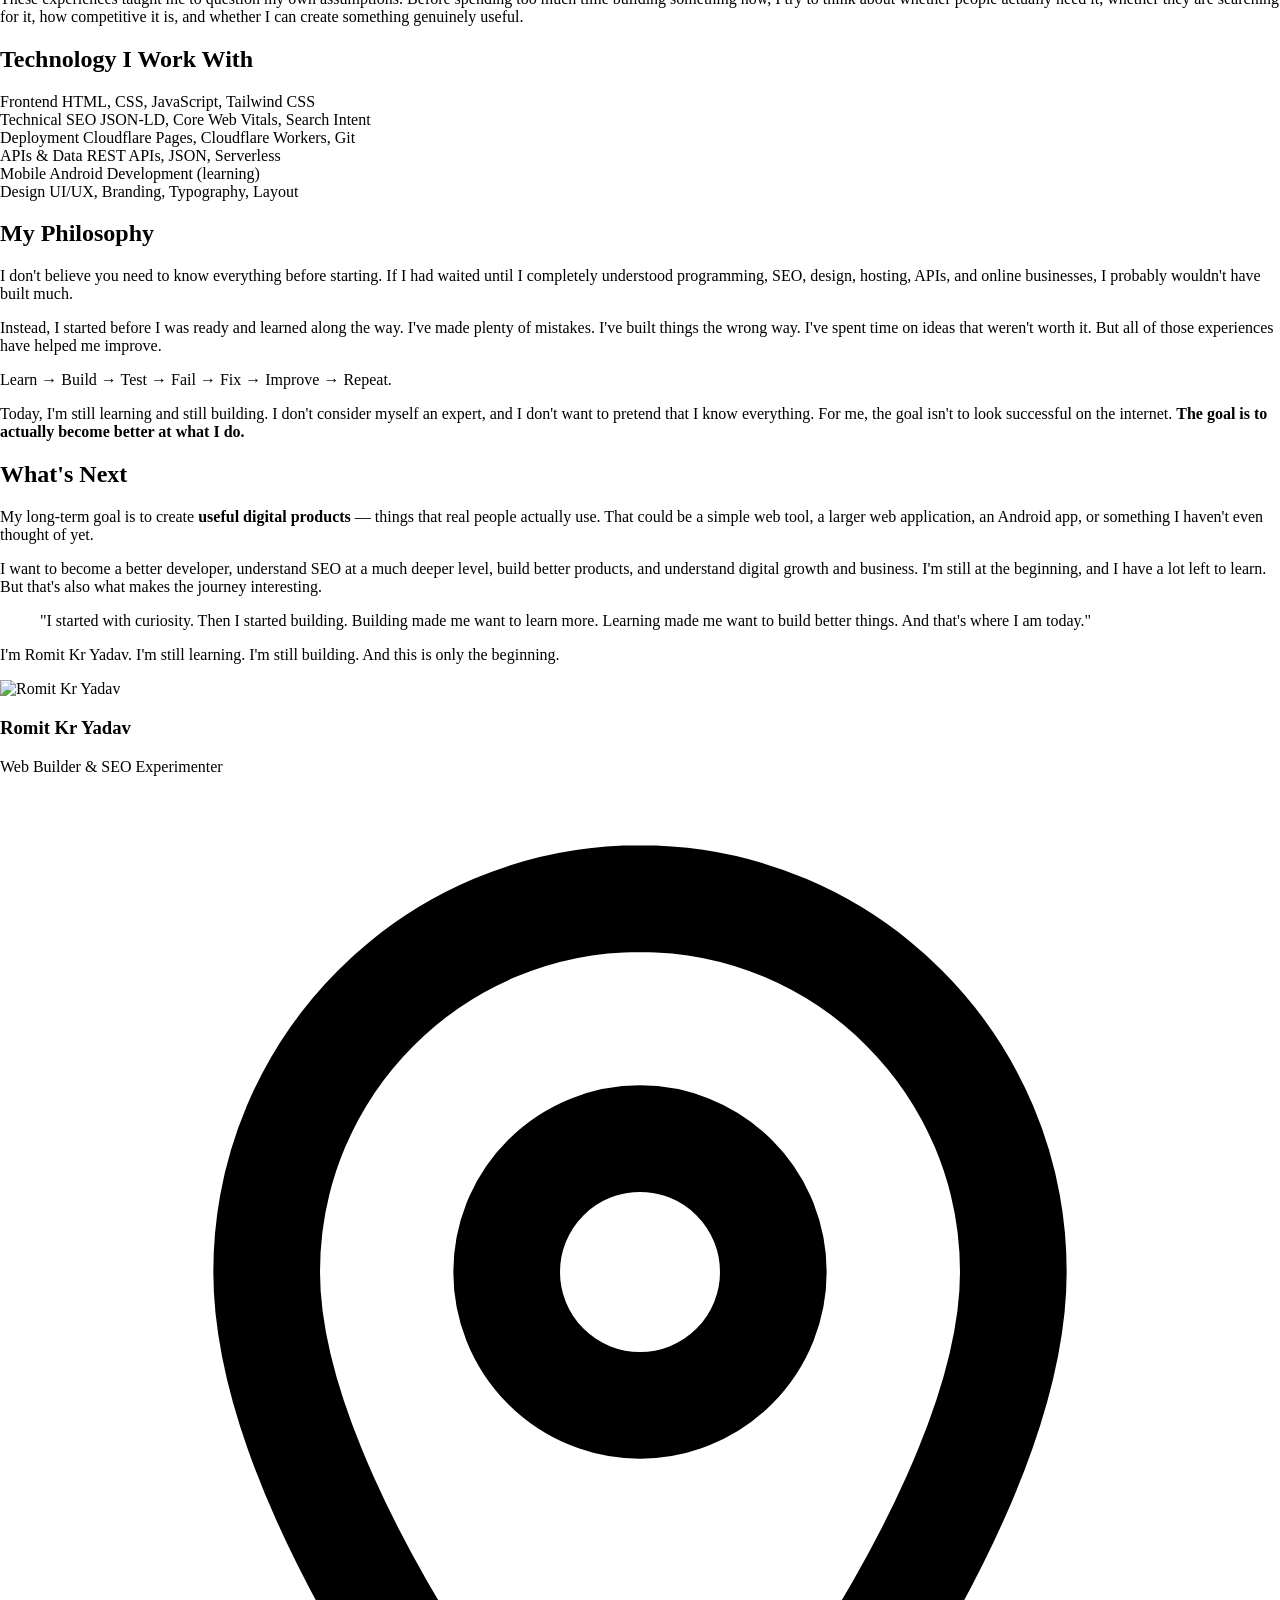
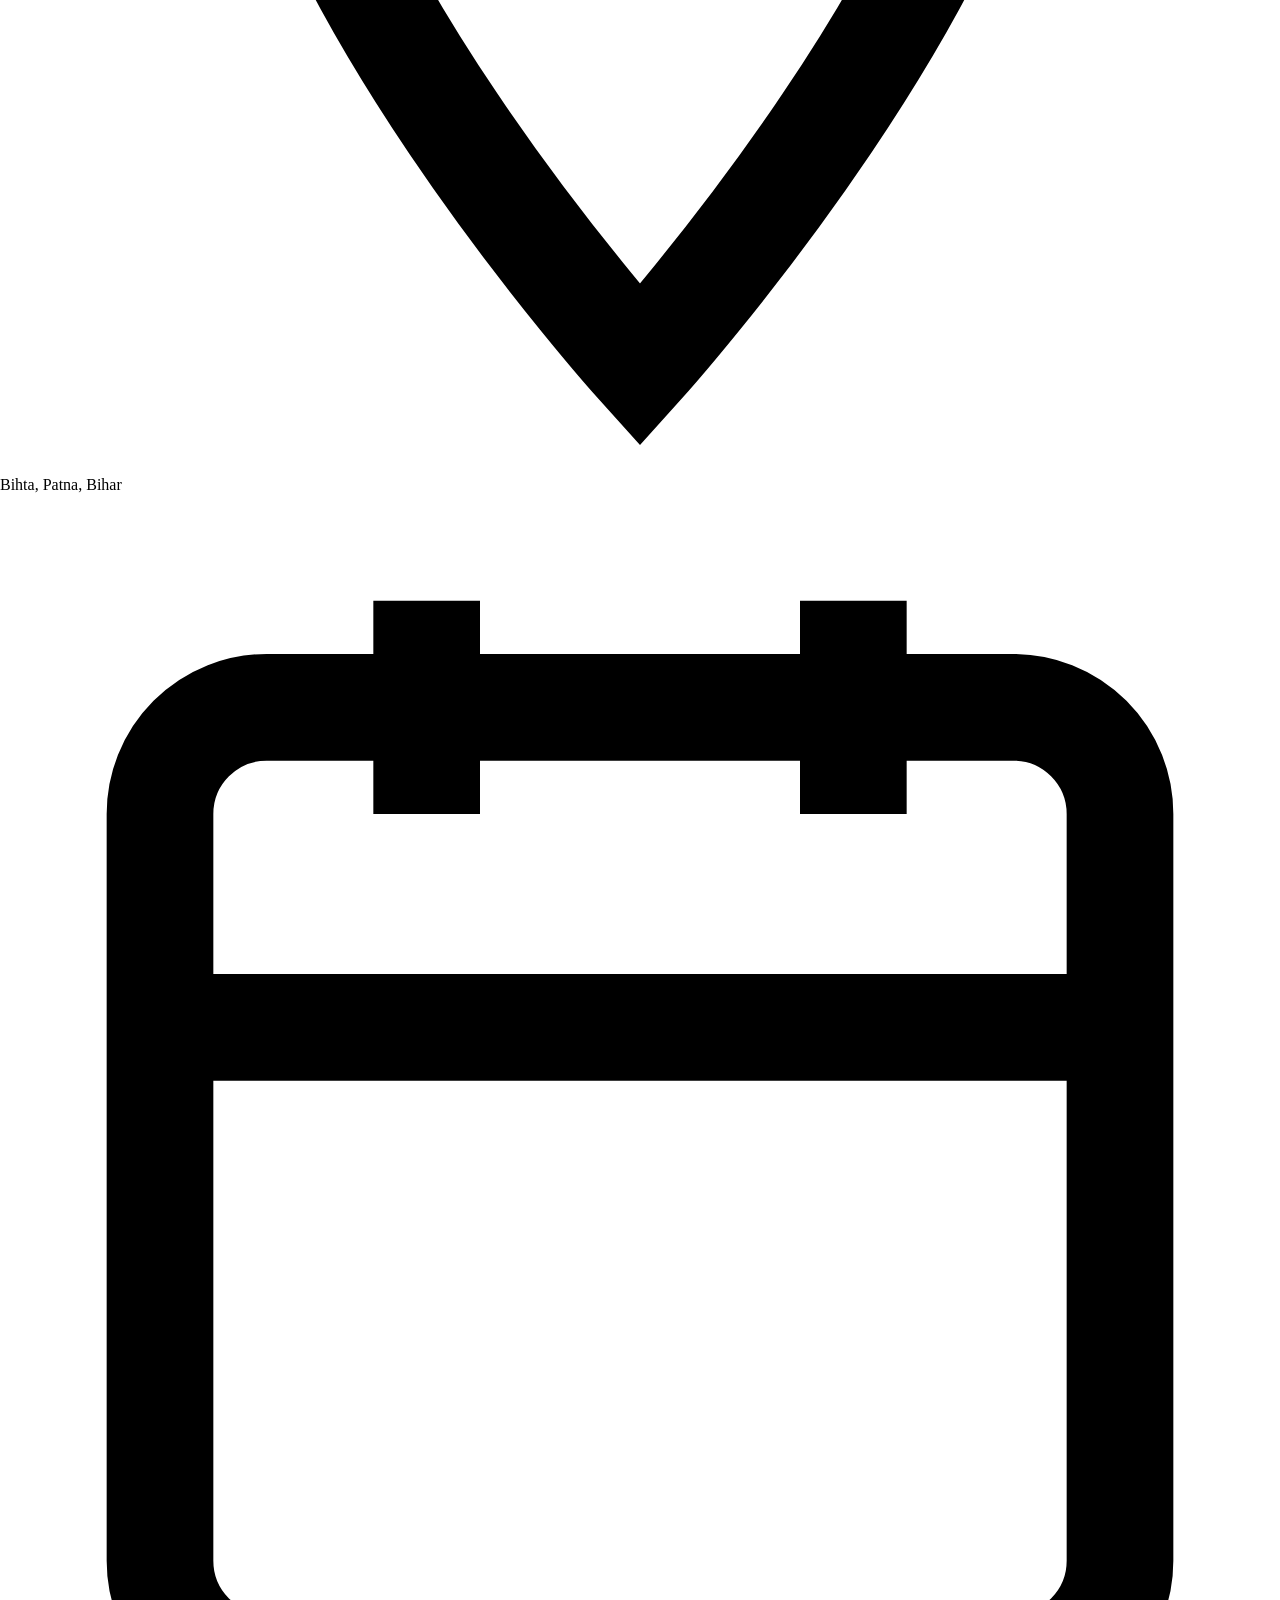
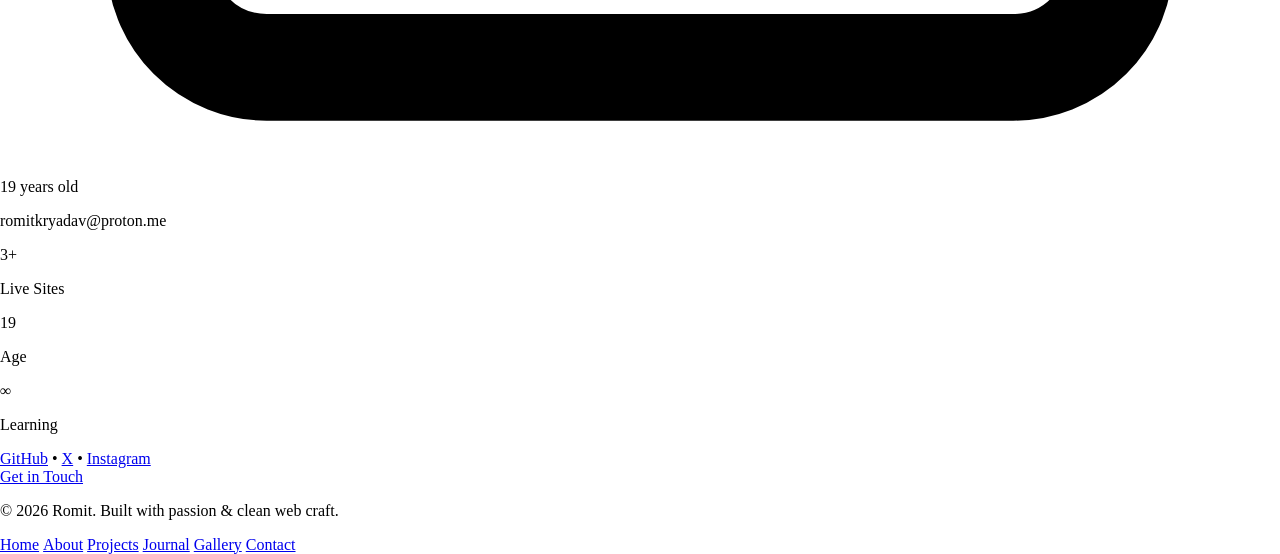
==== commit 1c94541b: "Add files via upload" ====
--- a/about.html
+++ b/about.html
@@ -5,41 +5,41 @@
   <meta name="viewport" content="width=device-width, initial-scale=1.0" />
 
   <!-- ═══ PRIMARY SEO ═══ -->
-  <title>About Romit Yadav — Indie Web Builder & SEO Experimenter</title>
-  <meta name="description" content="Learn about Romit Yadav — an indie web builder who creates zero-bloat browser utilities, explores technical SEO, and documents every lesson publicly." />
-  <meta name="keywords" content="Romit Yadav about, indie developer, web builder background, technical SEO experimenter, TypeScript developer, Cloudflare Pages developer" />
+  <title>About - Romit Kr Yadav</title>
+  <meta name="description" content="about Romit Kr Yadav — an indie web builder who creates zero-bloat browser utilities, explores technical SEO, and documents every lesson publicly." />
+  <meta name="keywords" content="Romit kr Yadav about, indie developer, web builder background, technical SEO experimenter, TypeScript developer, Cloudflare Pages developer" />
   <meta name="author" content="Romit Yadav" />
   <meta name="robots" content="index, follow, max-snippet:-1, max-image-preview:large, max-video-preview:-1" />
-  <link rel="canonical" href="https://romityadav.com/about" />
+  <link rel="canonical" href="https://romitkryadav.fbviddl.com/about" />
 
   <!-- ═══ FAVICON ═══ -->
-  <link rel="icon"             type="image/png" href="https://raw.githubusercontent.com/romitkryadav/romit/main/romitlogo.png" />
-  <link rel="shortcut icon"    type="image/png" href="https://raw.githubusercontent.com/romitkryadav/romit/main/romitlogo.png" />
-  <link rel="apple-touch-icon"                  href="https://raw.githubusercontent.com/romitkryadav/romit/main/romitlogo.png" />
-  <meta name="msapplication-TileImage"         content="https://raw.githubusercontent.com/romitkryadav/romit/main/romitlogo.png" />
+  <link rel="icon"             type="image/png" href="https://romitkryadav.fbviddl.com/romitlogo.png" />
+  <link rel="shortcut icon"    type="image/png" href="https://romitkryadav.fbviddl.com/romitlogo.png" />
+  <link rel="apple-touch-icon"                  href="https://romitkryadav.fbviddl.com/romitlogo.png" />
+  <meta name="msapplication-TileImage"         content="https://romitkryadav.fbviddl.com/romitlogo.png" />
 
   <!-- ═══ OPEN GRAPH ═══ -->
   <meta property="og:type"        content="profile" />
   <meta property="og:site_name"   content="Romit Yadav" />
   <meta property="og:locale"      content="en_US" />
-  <meta property="og:title"       content="About Romit Yadav — Indie Web Builder & SEO Experimenter" />
+  <meta property="og:title"       content="About Romit kr Yadav — Indie Web Builder & SEO Experimenter" />
   <meta property="og:description" content="Curious builder, self-driven learner, and web enthusiast passionate about building fast tools and sharing practical knowledge." />
-  <meta property="og:url"         content="https://romityadav.com/about.html" />
-  <meta property="og:image"       content="https://romityadav.com/assets/og-cover.jpg" />
+  <meta property="og:url"         content="https://romitkryadav.fbviddl.com/about" />
+  <meta property="og:image"       content="https://romitkryadav.fbviddl.com/assets/og-cover.jpg" />
   <meta property="og:image:width"  content="1200" />
   <meta property="og:image:height" content="630" />
-  <meta property="og:image:alt"    content="About Romit Yadav" />
+  <meta property="og:image:alt"    content="About Romit kr Yadav" />
   <meta property="profile:first_name" content="Romit" />
   <meta property="profile:last_name"  content="Yadav" />
-  <meta property="profile:username"   content="romityadav" />
+  <meta property="profile:username"   content="romitkryadav" />
 
   <!-- ═══ TWITTER / X CARD ═══ -->
   <meta name="twitter:card"        content="summary_large_image" />
-  <meta name="twitter:site"        content="@romityadav" />
-  <meta name="twitter:creator"     content="@romityadav" />
-  <meta name="twitter:title"       content="About Romit Yadav — Indie Web Builder & SEO Experimenter" />
+  <meta name="twitter:site"        content="@romitkryadav" />
+  <meta name="twitter:creator"     content="@romitkryadav" />
+  <meta name="twitter:title"       content="About Romit Kr Yadav — Indie Web Builder & SEO Experimenter" />
   <meta name="twitter:description" content="Curious builder, self-driven learner, and web enthusiast passionate about building fast tools and sharing practical knowledge." />
-  <meta name="twitter:image"       content="https://romityadav.com/assets/og-cover.jpg" />
+  <meta name="twitter:image"       content="https://romitkryadav.fbviddl.com/assets/og-cover.jpg" />
 
   <!-- ═══ THEME & APP ═══ -->
   <meta name="theme-color" content="#0c0c0e" media="(prefers-color-scheme: dark)" />
@@ -89,33 +89,34 @@
       {
         "@type": "Person",
         "@id": "https://romityadav.com/#person",
-        "name": "Romit Yadav",
+        "name": "Romit kr Yadav",
         "alternateName": "Romit",
         "jobTitle": "Web Builder & Technical SEO Enthusiast",
         "description": "Indie web builder who creates zero-bloat browser utilities, studies technical SEO, and publishes honest builder experiments.",
-        "url": "https://romityadav.com",
-        "email": "romitkryadav@gmail.com",
-        "image": "https://romityadav.com/assets/romit-profile.jpg",
+        "url": "https://romitkryadav.fbviddl.com",
+        "email": "romitkryadav@proton.me",
+        "image": "https://romitkryadav.fbviddl.com/assets/romit-profile.jpg",
         "sameAs": [
-          "https://github.com/romityadav",
-          "https://twitter.com/romityadav",
-          "https://linkedin.com/in/romityadav"
+          "https://github.com/romitkryadav",
+          "https://twitter.com/romitkryadav",
+          "https://linkedin.com/in/romitkryadav"
+          "https://instagram.com/romitkryadav"
         ],
         "knowsAbout": ["Technical SEO", "TypeScript", "Web Performance", "Tailwind CSS", "Cloudflare Pages", "JSON-LD Schema"]
       },
       {
         "@type": "WebPage",
-        "@id": "https://romityadav.com/about.html#webpage",
-        "url": "https://romityadav.com/about.html",
-        "name": "About Romit Yadav — Indie Web Builder & SEO Experimenter",
+        "@id": "https://romitkryadav.fbviddl.com/about#webpage",
+        "url": "https://romitkryadav.fbviddl.com/about",
+        "name": "About Romit kr Yadav — Indie Web Builder & SEO Experimenter",
         "description": "Learn about Romit Yadav — an indie web builder who creates zero-bloat browser utilities, explores technical SEO, and documents every lesson publicly.",
-        "isPartOf": { "@id": "https://romityadav.com/#website" },
-        "about": { "@id": "https://romityadav.com/#person" },
+        "isPartOf": { "@id": "https://romitkryadav.fbviddl.com/#website" },
+        "about": { "@id": "https://romitkryadav.fbviddl.com/#person" },
         "breadcrumb": {
           "@type": "BreadcrumbList",
           "itemListElement": [
-            { "@type": "ListItem", "position": 1, "name": "Home",  "item": "https://romityadav.com/" },
-            { "@type": "ListItem", "position": 2, "name": "About", "item": "https://romityadav.com/about.html" }
+            { "@type": "ListItem", "position": 1, "name": "Home",  "item": "https://romitkryadav.fbviddl.com/" },
+            { "@type": "ListItem", "position": 2, "name": "About", "item": "https://romitkryadav.fbviddl.com/about" }
           ]
         }
       }
@@ -133,7 +134,7 @@
       <!-- Brand Logo -->
       <a href="index.html" class="flex items-center gap-2.5 group">
         <div class="w-8 h-8 rounded-xl overflow-hidden shadow-xs group-hover:scale-105 transition-transform duration-200 flex-shrink-0">
-          <img src="https://raw.githubusercontent.com/romitkryadav/romit/main/romitlogo.png" alt="Romit Logo" class="w-full h-full object-cover" />
+          <img src="https://romitkryadav.fbviddl.com/romitlogo.png" alt="Romit Logo" class="w-full h-full object-cover" />
         </div>
         <div class="flex flex-col">
           <span class="text-sm font-bold text-stone-900 dark:text-stone-100 tracking-tight leading-tight">Romit</span>
@@ -143,12 +144,12 @@
 
       <!-- Desktop Navigation -->
       <nav class="hidden md:flex items-center gap-1 p-1 rounded-2xl bg-stone-100/80 dark:bg-stone-900/80 border border-stone-200/60 dark:border-stone-800/60">
-        <a href="index.html"       class="px-3 py-1.5 rounded-xl text-xs font-medium text-stone-600 dark:text-stone-400 hover:text-stone-900 dark:hover:text-white hover:bg-white/60 dark:hover:bg-stone-800/60 transition-all">Home</a>
-        <a href="about.html"       class="px-3 py-1.5 rounded-xl text-xs font-semibold bg-white dark:bg-stone-800 text-stone-900 dark:text-white shadow-xs transition-all">About</a>
-        <a href="projects.html"    class="px-3 py-1.5 rounded-xl text-xs font-medium text-stone-600 dark:text-stone-400 hover:text-stone-900 dark:hover:text-white hover:bg-white/60 dark:hover:bg-stone-800/60 transition-all">Projects & Tools</a>
-        <a href="experiences.html" class="px-3 py-1.5 rounded-xl text-xs font-medium text-stone-600 dark:text-stone-400 hover:text-stone-900 dark:hover:text-white hover:bg-white/60 dark:hover:bg-stone-800/60 transition-all">Experiences & Journal</a>
-        <a href="gallery.html"     class="px-3 py-1.5 rounded-xl text-xs font-medium text-stone-600 dark:text-stone-400 hover:text-stone-900 dark:hover:text-white hover:bg-white/60 dark:hover:bg-stone-800/60 transition-all">Photo Gallery</a>
-        <a href="contact.html"     class="px-3 py-1.5 rounded-xl text-xs font-medium text-stone-600 dark:text-stone-400 hover:text-stone-900 dark:hover:text-white hover:bg-white/60 dark:hover:bg-stone-800/60 transition-all">Contact</a>
+        <a href="/index"       class="px-3 py-1.5 rounded-xl text-xs font-medium text-stone-600 dark:text-stone-400 hover:text-stone-900 dark:hover:text-white hover:bg-white/60 dark:hover:bg-stone-800/60 transition-all">Home</a>
+        <a href="/about"       class="px-3 py-1.5 rounded-xl text-xs font-semibold bg-white dark:bg-stone-800 text-stone-900 dark:text-white shadow-xs transition-all">About</a>
+        <a href="/projects"    class="px-3 py-1.5 rounded-xl text-xs font-medium text-stone-600 dark:text-stone-400 hover:text-stone-900 dark:hover:text-white hover:bg-white/60 dark:hover:bg-stone-800/60 transition-all">Projects & Tools</a>
+        <a href="/experiences" class="px-3 py-1.5 rounded-xl text-xs font-medium text-stone-600 dark:text-stone-400 hover:text-stone-900 dark:hover:text-white hover:bg-white/60 dark:hover:bg-stone-800/60 transition-all">Experiences & Journal</a>
+        <a href="/gallery"     class="px-3 py-1.5 rounded-xl text-xs font-medium text-stone-600 dark:text-stone-400 hover:text-stone-900 dark:hover:text-white hover:bg-white/60 dark:hover:bg-stone-800/60 transition-all">Photo Gallery</a>
+        <a href="/contact"     class="px-3 py-1.5 rounded-xl text-xs font-medium text-stone-600 dark:text-stone-400 hover:text-stone-900 dark:hover:text-white hover:bg-white/60 dark:hover:bg-stone-800/60 transition-all">Contact</a>
       </nav>
 
       <!-- Right Controls -->
@@ -165,12 +166,12 @@
 
     <!-- Mobile Menu -->
     <div id="mobile-menu" class="hidden md:hidden px-4 pt-2 pb-4 border-b border-stone-200 dark:border-stone-800 bg-white dark:bg-[#141417] space-y-1">
-      <a href="index.html"       class="block px-3 py-2 rounded-xl text-xs font-semibold text-stone-700 dark:text-stone-200 hover:bg-stone-100 dark:hover:bg-stone-800 transition-colors">Home</a>
-      <a href="about.html"       class="block px-3 py-2 rounded-xl text-xs font-bold text-emerald-600 dark:text-emerald-400 bg-emerald-50 dark:bg-emerald-950/30">About</a>
-      <a href="projects.html"    class="block px-3 py-2 rounded-xl text-xs font-semibold text-stone-700 dark:text-stone-200 hover:bg-stone-100 dark:hover:bg-stone-800 transition-colors">Projects & Tools</a>
-      <a href="experiences.html" class="block px-3 py-2 rounded-xl text-xs font-semibold text-stone-700 dark:text-stone-200 hover:bg-stone-100 dark:hover:bg-stone-800 transition-colors">Experiences & Journal</a>
-      <a href="gallery.html"     class="block px-3 py-2 rounded-xl text-xs font-semibold text-stone-700 dark:text-stone-200 hover:bg-stone-100 dark:hover:bg-stone-800 transition-colors">Photo Gallery</a>
-      <a href="contact.html"     class="block px-3 py-2 rounded-xl text-xs font-semibold text-stone-700 dark:text-stone-200 hover:bg-stone-100 dark:hover:bg-stone-800 transition-colors">Contact</a>
+      <a href="/index"       class="block px-3 py-2 rounded-xl text-xs font-semibold text-stone-700 dark:text-stone-200 hover:bg-stone-100 dark:hover:bg-stone-800 transition-colors">Home</a>
+      <a href="/about"       class="block px-3 py-2 rounded-xl text-xs font-bold text-emerald-600 dark:text-emerald-400 bg-emerald-50 dark:bg-emerald-950/30">About</a>
+      <a href="/projects"    class="block px-3 py-2 rounded-xl text-xs font-semibold text-stone-700 dark:text-stone-200 hover:bg-stone-100 dark:hover:bg-stone-800 transition-colors">Projects & Tools</a>
+      <a href="/experiences" class="block px-3 py-2 rounded-xl text-xs font-semibold text-stone-700 dark:text-stone-200 hover:bg-stone-100 dark:hover:bg-stone-800 transition-colors">Experiences & Journal</a>
+      <a href="/gallery"     class="block px-3 py-2 rounded-xl text-xs font-semibold text-stone-700 dark:text-stone-200 hover:bg-stone-100 dark:hover:bg-stone-800 transition-colors">Photo Gallery</a>
+      <a href="/contact"     class="block px-3 py-2 rounded-xl text-xs font-semibold text-stone-700 dark:text-stone-200 hover:bg-stone-100 dark:hover:bg-stone-800 transition-colors">Contact</a>
     </div>
   </header>
 
@@ -184,10 +185,10 @@
         <span>The Person Behind The Code</span>
       </div>
       <h1 class="hero-line text-3xl sm:text-4xl font-extrabold tracking-tight text-stone-900 dark:text-stone-100">
-        About Romit
+        About Romit Kr Yadav
       </h1>
       <p class="hero-line text-base text-stone-600 dark:text-stone-300 max-w-2xl leading-relaxed font-serif">
-        Curious builder, self-driven learner, and web enthusiast passionate about building fast tools and sharing practical knowledge.
+        Independent creator, web developer, and someone who enjoys building things on the internet. 19 years old, from Bihta, Patna, Bihar.
       </p>
     </div>
 
@@ -195,84 +196,188 @@
     <div class="grid grid-cols-1 lg:grid-cols-12 gap-8 items-start">
 
       <!-- Left Content -->
-      <div class="lg:col-span-8 space-y-6 text-sm text-stone-700 dark:text-stone-300 leading-relaxed font-sans">
-
-        <!-- Story -->
-        <div class="reveal card-lift p-6 sm:p-8 rounded-3xl border border-stone-200 dark:border-stone-800 bg-white dark:bg-[#141417] space-y-4 shadow-2xs">
-          <h2 class="text-lg font-bold text-stone-900 dark:text-stone-100">My Story & Journey</h2>
-          <p>I began my journey exploring how the web works from the ground up. Over time, that curiosity evolved into building small, focused utilities designed to eliminate tedious repetitive work for developers, marketers, and creators.</p>
-          <p>I believe in learning in public: testing hypotheses openly, publishing technical SEO audits, writing about code bugs and refactoring decisions, and being candid about ideas that didn't pan out.</p>
-          <p>When I'm not writing code or analyzing crawl trees, I enjoy long tea walks, reading non-fiction, exploring photography, and contributing to open-source discussions.</p>
-        </div>
-
-        <!-- Principles -->
-        <div class="reveal card-lift p-6 sm:p-8 rounded-3xl border border-stone-200 dark:border-stone-800 bg-white dark:bg-[#141417] space-y-4 shadow-2xs">
-          <h2 class="text-lg font-bold text-stone-900 dark:text-stone-100">Core Principles</h2>
-          <div class="stagger-children space-y-3 text-xs">
-            <div class="flex items-start gap-3 p-3 rounded-2xl bg-stone-50 dark:bg-[#18181c] border border-stone-100 dark:border-stone-800 hover:border-emerald-500/30 transition-all">
-              <span class="font-bold text-emerald-600 dark:text-emerald-400">01</span>
-              <div>
-                <strong class="text-stone-900 dark:text-stone-100 block">Immediate Value Without Friction</strong>
-                <span class="text-stone-500 dark:text-stone-400">Every utility I build should solve the user's task in one click with zero mandatory signup walls.</span>
-              </div>
-            </div>
-            <div class="flex items-start gap-3 p-3 rounded-2xl bg-stone-50 dark:bg-[#18181c] border border-stone-100 dark:border-stone-800 hover:border-emerald-500/30 transition-all">
-              <span class="font-bold text-emerald-600 dark:text-emerald-400">02</span>
-              <div>
-                <strong class="text-stone-900 dark:text-stone-100 block">Performance & Zero-Bloat</strong>
-                <span class="text-stone-500 dark:text-stone-400">Lightweight payloads, edge caching, and 100/100 Lighthouse performance metrics are non-negotiable.</span>
-              </div>
-            </div>
-            <div class="flex items-start gap-3 p-3 rounded-2xl bg-stone-50 dark:bg-[#18181c] border border-stone-100 dark:border-stone-800 hover:border-emerald-500/30 transition-all">
-              <span class="font-bold text-emerald-600 dark:text-emerald-400">03</span>
-              <div>
-                <strong class="text-stone-900 dark:text-stone-100 block">Radical Public Learning</strong>
-                <span class="text-stone-500 dark:text-stone-400">Failures are as valuable as wins. Documenting bugs and SEO algorithm updates helps the entire developer community.</span>
-              </div>
-            </div>
-          </div>
-        </div>
-
-        <!-- Toolbelt -->
-        <div class="reveal card-lift p-6 sm:p-8 rounded-3xl border border-stone-200 dark:border-stone-800 bg-white dark:bg-[#141417] space-y-4 shadow-2xs">
-          <h2 class="text-lg font-bold text-stone-900 dark:text-stone-100">Technical Toolbelt</h2>
-          <div class="stagger-children grid grid-cols-2 sm:grid-cols-3 gap-3 text-xs">
-            <div class="p-3.5 rounded-2xl bg-stone-50 dark:bg-stone-900/60 border border-stone-100 dark:border-stone-800 hover:border-emerald-500/30 hover:shadow-sm transition-all">
-              <span class="font-bold text-stone-900 dark:text-stone-100 block">Frontend & UI</span>
-              <span class="text-stone-500 dark:text-stone-400">TypeScript, React, Tailwind CSS, HTML5/CSS3</span>
+      <div class="lg:col-span-8 space-y-6 text-sm text-stone-700 dark:text-stone-300 leading-relaxed">
+
+        <!-- Who I Am -->
+        <div class="card-lift p-6 sm:p-8 rounded-3xl border border-stone-200 dark:border-stone-800 bg-white dark:bg-[#141417] space-y-4 shadow-2xs">
+          <h2 class="text-lg font-bold text-stone-900 dark:text-stone-100">Hello, I'm Romit</h2>
+          <p>My name is <strong class="text-stone-900 dark:text-stone-100">Romit Kr Yadav</strong>. I'm 19 years old, based in <strong class="text-stone-900 dark:text-stone-100">Bihta, Patna, Bihar</strong>. I'm an independent creator, web developer, and someone who genuinely enjoys building things on the internet.</p>
+          <p>I'm interested in web development, SEO, online tools, websites, digital products, design, and learning how things work behind the scenes. I spend a lot of my time thinking about new ideas, building websites, testing different tools, studying search engines, and trying to understand what people actually need.</p>
+          <p>I didn't start with a team, a big investment, or a complete technical background. I started with <strong class="text-stone-900 dark:text-stone-100">curiosity and the desire to build something of my own</strong>. I learned most of these things by trying to build real projects, getting stuck, searching for solutions, making mistakes, and trying again. That's still how I learn today.</p>
+        </div>
+
+        <!-- Why I Started -->
+        <div class="card-lift p-6 sm:p-8 rounded-3xl border border-stone-200 dark:border-stone-800 bg-white dark:bg-[#141417] space-y-4 shadow-2xs">
+          <h2 class="text-lg font-bold text-stone-900 dark:text-stone-100">Why I Started Building Websites</h2>
+          <p>My interest in websites started because I liked the idea that one person could create something on the internet and make it available to people anywhere in the world.</p>
+          <p>I found it interesting that a simple website could solve a small problem for thousands or even millions of people. Someone could search for something on Google, find a useful tool, use it for a few seconds, and leave with their problem solved. <strong class="text-stone-900 dark:text-stone-100">That idea really attracted me.</strong></p>
+          <p>Instead of only consuming things on the internet, I wanted to understand how they were created. I started experimenting with websites, online tools, domains, hosting, design, APIs, and different technologies. I learned HTML and CSS, started working with JavaScript, experimented with APIs, learned about GitHub and deployment, worked with Cloudflare, and slowly became more comfortable with the different parts involved in creating a website.</p>
+        </div>
+
+        <!-- My Journey -->
+        <div class="card-lift p-6 sm:p-8 rounded-3xl border border-stone-200 dark:border-stone-800 bg-white dark:bg-[#141417] space-y-4 shadow-2xs">
+          <h2 class="text-lg font-bold text-stone-900 dark:text-stone-100">My Journey</h2>
+          <p>My journey began with <strong class="text-stone-900 dark:text-stone-100">no team, no large investment, and no perfect roadmap</strong>. I mainly had curiosity and a goal of creating useful things.</p>
+          <p>After completing my 12th board exams, I became more serious about learning websites, SEO, online businesses, and digital products. I started spending a lot of time researching how websites work, how Google finds and ranks pages, what people search for, and what kinds of tools people actually use.</p>
+          <p>I quickly realized that creating a website is only one part of the process. You can build a website that looks great and works perfectly, but that doesn't mean anyone will find it. <strong class="text-stone-900 dark:text-stone-100">That's when SEO became a major interest for me.</strong></p>
+          <p>I started learning about keywords, search intent, competition, content, internal linking, technical SEO, indexing, structured data, page speed, and user experience. The more I learned, the more I realized that SEO isn't simply about putting keywords on a page — you have to understand what someone is actually looking for and create something that genuinely satisfies that search.</p>
+        </div>
+
+        <!-- Building Online Tools -->
+        <div class="card-lift p-6 sm:p-8 rounded-3xl border border-stone-200 dark:border-stone-800 bg-white dark:bg-[#141417] space-y-4 shadow-2xs">
+          <h2 class="text-lg font-bold text-stone-900 dark:text-stone-100">Building Online Tools</h2>
+          <p>After spending more time researching search behavior, I noticed something simple: people search for solutions to very specific problems every day.</p>
+          <div class="grid grid-cols-2 sm:grid-cols-3 gap-2 text-xs">
+            <div class="p-2.5 rounded-xl bg-stone-50 dark:bg-[#18181c] border border-stone-100 dark:border-stone-800 text-stone-600 dark:text-stone-400">They want to resize an image.</div>
+            <div class="p-2.5 rounded-xl bg-stone-50 dark:bg-[#18181c] border border-stone-100 dark:border-stone-800 text-stone-600 dark:text-stone-400">They want to download something.</div>
+            <div class="p-2.5 rounded-xl bg-stone-50 dark:bg-[#18181c] border border-stone-100 dark:border-stone-800 text-stone-600 dark:text-stone-400">They want to check something.</div>
+            <div class="p-2.5 rounded-xl bg-stone-50 dark:bg-[#18181c] border border-stone-100 dark:border-stone-800 text-stone-600 dark:text-stone-400">They want to convert something.</div>
+            <div class="p-2.5 rounded-xl bg-stone-50 dark:bg-[#18181c] border border-stone-100 dark:border-stone-800 text-stone-600 dark:text-stone-400">They want quick information.</div>
+            <div class="p-2.5 rounded-xl bg-stone-50 dark:bg-[#18181c] border border-stone-100 dark:border-stone-800 text-stone-600 dark:text-stone-400">One tool, one job, done.</div>
+          </div>
+          <p>That became one of the main ideas behind many of my projects. My goal wasn't to build the most complicated software possible. I wanted to create tools that were <strong class="text-stone-900 dark:text-stone-100">simple, fast, easy to understand, and useful</strong>.</p>
+        </div>
+
+        <!-- Projects -->
+        <div class="card-lift p-6 sm:p-8 rounded-3xl border border-stone-200 dark:border-stone-800 bg-white dark:bg-[#141417] space-y-4 shadow-2xs">
+          <h2 class="text-lg font-bold text-stone-900 dark:text-stone-100">My Projects</h2>
+          <p>One of my major projects is <strong class="text-stone-900 dark:text-stone-100">InstaDPdownload</strong>. The idea came from a simple problem — Instagram profile pictures were displayed in a small circular format, making it difficult to properly view them. So I built a tool that makes viewing and downloading Instagram profile pictures as simple as possible. Building it taught me far more than just creating the actual tool — SEO, content, user experience, performance, search rankings, branding, and how much work goes into maintaining a website after launch.</p>
+          <div class="space-y-2 text-xs">
+            <p class="font-bold text-stone-900 dark:text-stone-100">Other projects I've worked on:</p>
+            <div class="space-y-2">
+              <a href="https://threadsgrab.com/" target="_blank" rel="noopener noreferrer" class="flex items-center justify-between p-3 rounded-2xl bg-stone-50 dark:bg-[#18181c] border border-stone-100 dark:border-stone-800 hover:border-emerald-500/30 transition-all group">
+                <div>
+                  <span class="font-bold text-stone-900 dark:text-stone-100 group-hover:text-emerald-600 transition-colors">ThreadsGrab</span>
+                  <span class="text-stone-500 dark:text-stone-400 ml-2">— Download content from Threads</span>
+                </div>
+                <span class="text-emerald-500 text-xs">↗</span>
+              </a>
+              <a href="https://instadpdownload.com/" target="_blank" rel="noopener noreferrer" class="flex items-center justify-between p-3 rounded-2xl bg-stone-50 dark:bg-[#18181c] border border-stone-100 dark:border-stone-800 hover:border-emerald-500/30 transition-all group">
+                <div>
+                  <span class="font-bold text-stone-900 dark:text-stone-100 group-hover:text-emerald-600 transition-colors">InstaDPdownload</span>
+                  <span class="text-stone-500 dark:text-stone-400 ml-2">— View & download Instagram profile pictures</span>
+                </div>
+                <span class="text-emerald-500 text-xs">↗</span>
+              </a>
+              <a href="https://fbviddl.com/" target="_blank" rel="noopener noreferrer" class="flex items-center justify-between p-3 rounded-2xl bg-stone-50 dark:bg-[#18181c] border border-stone-100 dark:border-stone-800 hover:border-emerald-500/30 transition-all group">
+                <div>
+                  <span class="font-bold text-stone-900 dark:text-stone-100 group-hover:text-emerald-600 transition-colors">FBviddl</span>
+                  <span class="text-stone-500 dark:text-stone-400 ml-2">— Download Facebook videos</span>
+                </div>
+                <span class="text-emerald-500 text-xs">↗</span>
+              </a>
+            </div>
+          </div>
+          <p>Some projects received traffic. Some didn't. Some ideas looked good when I started but didn't work the way I expected. I don't consider those failures useless — they taught me things that a successful project probably wouldn't have.</p>
+        </div>
+
+        <!-- Learning From Failure -->
+        <div class="card-lift p-6 sm:p-8 rounded-3xl border border-stone-200 dark:border-stone-800 bg-white dark:bg-[#141417] space-y-4 shadow-2xs">
+          <h2 class="text-lg font-bold text-stone-900 dark:text-stone-100">Learning From Failure</h2>
+          <p>One of the biggest things I've learned is that <strong class="text-stone-900 dark:text-stone-100">having a good idea doesn't automatically make a good product</strong>.</p>
+          <p>Sometimes I thought a particular tool would get a lot of traffic, only to discover the competition was much stronger than expected. Sometimes I focused too much on building the tool and not enough on understanding the actual search intent. Sometimes a website worked technically but wasn't good enough from a user-experience perspective.</p>
+          <p>These experiences taught me to question my own assumptions. Before spending too much time building something now, I try to think about whether people actually need it, whether they are searching for it, how competitive it is, and whether I can create something genuinely useful.</p>
+        </div>
+
+        <!-- Technology -->
+        <div class="card-lift p-6 sm:p-8 rounded-3xl border border-stone-200 dark:border-stone-800 bg-white dark:bg-[#141417] space-y-4 shadow-2xs">
+          <h2 class="text-lg font-bold text-stone-900 dark:text-stone-100">Technology I Work With</h2>
+          <div class="grid grid-cols-2 sm:grid-cols-3 gap-3 text-xs">
+            <div class="p-3.5 rounded-2xl bg-stone-50 dark:bg-stone-900/60 border border-stone-100 dark:border-stone-800 hover:border-emerald-500/30 hover:shadow-sm transition-all">
+              <span class="font-bold text-stone-900 dark:text-stone-100 block">Frontend</span>
+              <span class="text-stone-500 dark:text-stone-400">HTML, CSS, JavaScript, Tailwind CSS</span>
             </div>
             <div class="p-3.5 rounded-2xl bg-stone-50 dark:bg-stone-900/60 border border-stone-100 dark:border-stone-800 hover:border-emerald-500/30 hover:shadow-sm transition-all">
               <span class="font-bold text-stone-900 dark:text-stone-100 block">Technical SEO</span>
-              <span class="text-stone-500 dark:text-stone-400">Schema JSON-LD, Core Web Vitals, Crawl Indexing</span>
-            </div>
-            <div class="p-3.5 rounded-2xl bg-stone-50 dark:bg-stone-900/60 border border-stone-100 dark:border-stone-800 hover:border-emerald-500/30 hover:shadow-sm transition-all">
-              <span class="font-bold text-stone-900 dark:text-stone-100 block">Deployment & Cloud</span>
-              <span class="text-stone-500 dark:text-stone-400">Cloudflare Pages, Edge CDNs, Git, Vite</span>
-            </div>
-          </div>
+              <span class="text-stone-500 dark:text-stone-400">JSON-LD, Core Web Vitals, Search Intent</span>
+            </div>
+            <div class="p-3.5 rounded-2xl bg-stone-50 dark:bg-stone-900/60 border border-stone-100 dark:border-stone-800 hover:border-emerald-500/30 hover:shadow-sm transition-all">
+              <span class="font-bold text-stone-900 dark:text-stone-100 block">Deployment</span>
+              <span class="text-stone-500 dark:text-stone-400">Cloudflare Pages, Cloudflare Workers, Git</span>
+            </div>
+            <div class="p-3.5 rounded-2xl bg-stone-50 dark:bg-stone-900/60 border border-stone-100 dark:border-stone-800 hover:border-emerald-500/30 hover:shadow-sm transition-all">
+              <span class="font-bold text-stone-900 dark:text-stone-100 block">APIs & Data</span>
+              <span class="text-stone-500 dark:text-stone-400">REST APIs, JSON, Serverless</span>
+            </div>
+            <div class="p-3.5 rounded-2xl bg-stone-50 dark:bg-stone-900/60 border border-stone-100 dark:border-stone-800 hover:border-emerald-500/30 hover:shadow-sm transition-all">
+              <span class="font-bold text-stone-900 dark:text-stone-100 block">Mobile</span>
+              <span class="text-stone-500 dark:text-stone-400">Android Development (learning)</span>
+            </div>
+            <div class="p-3.5 rounded-2xl bg-stone-50 dark:bg-stone-900/60 border border-stone-100 dark:border-stone-800 hover:border-emerald-500/30 hover:shadow-sm transition-all">
+              <span class="font-bold text-stone-900 dark:text-stone-100 block">Design</span>
+              <span class="text-stone-500 dark:text-stone-400">UI/UX, Branding, Typography, Layout</span>
+            </div>
+          </div>
+        </div>
+
+        <!-- Philosophy -->
+        <div class="card-lift p-6 sm:p-8 rounded-3xl border border-stone-200 dark:border-stone-800 bg-white dark:bg-[#141417] space-y-4 shadow-2xs">
+          <h2 class="text-lg font-bold text-stone-900 dark:text-stone-100">My Philosophy</h2>
+          <p>I don't believe you need to know everything before starting. If I had waited until I completely understood programming, SEO, design, hosting, APIs, and online businesses, I probably wouldn't have built much.</p>
+          <p>Instead, I started before I was ready and learned along the way. I've made plenty of mistakes. I've built things the wrong way. I've spent time on ideas that weren't worth it. But all of those experiences have helped me improve.</p>
+          <div class="p-4 rounded-2xl bg-emerald-50 dark:bg-emerald-950/20 border border-emerald-200/60 dark:border-emerald-900/30 text-center">
+            <p class="font-bold text-emerald-800 dark:text-emerald-300 text-sm tracking-wide">Learn → Build → Test → Fail → Fix → Improve → Repeat.</p>
+          </div>
+          <p>Today, I'm still learning and still building. I don't consider myself an expert, and I don't want to pretend that I know everything. For me, the goal isn't to look successful on the internet. <strong class="text-stone-900 dark:text-stone-100">The goal is to actually become better at what I do.</strong></p>
+        </div>
+
+        <!-- What's Next -->
+        <div class="card-lift p-6 sm:p-8 rounded-3xl border border-stone-200 dark:border-stone-800 bg-white dark:bg-[#141417] space-y-4 shadow-2xs">
+          <h2 class="text-lg font-bold text-stone-900 dark:text-stone-100">What's Next</h2>
+          <p>My long-term goal is to create <strong class="text-stone-900 dark:text-stone-100">useful digital products</strong> — things that real people actually use. That could be a simple web tool, a larger web application, an Android app, or something I haven't even thought of yet.</p>
+          <p>I want to become a better developer, understand SEO at a much deeper level, build better products, and understand digital growth and business. I'm still at the beginning, and I have a lot left to learn. But that's also what makes the journey interesting.</p>
+          <blockquote class="border-l-2 border-emerald-500 pl-4 italic text-stone-600 dark:text-stone-400 font-serif">
+            "I started with curiosity. Then I started building. Building made me want to learn more. Learning made me want to build better things. And that's where I am today."
+          </blockquote>
+          <p class="font-bold text-stone-900 dark:text-stone-100">I'm Romit Kr Yadav. I'm still learning. I'm still building. And this is only the beginning.</p>
         </div>
 
       </div>
 
       <!-- Right Snapshot -->
       <div class="lg:col-span-4">
-        <div class="reveal card-lift p-6 rounded-3xl border border-stone-200 dark:border-stone-800 bg-white dark:bg-[#141417] text-center space-y-4 shadow-2xs sticky top-24">
+        <div class="card-lift p-6 rounded-3xl border border-stone-200 dark:border-stone-800 bg-white dark:bg-[#141417] text-center space-y-4 shadow-2xs sticky top-24">
           <div class="img-zoom w-24 h-24 rounded-2xl mx-auto overflow-hidden bg-stone-100 dark:bg-stone-800 border-2 border-emerald-500/20 shadow-md">
-            <img src="https://fbviddl.com/romitkryadav.png" alt="Romit Kr Yadav " class="w-full h-full object-cover" />
-          </div>
-          <div>
+            <img src="https://fbviddl.com/romitkryadav.png" alt="Romit Kr Yadav" class="w-full h-full object-cover" />
+          </div>
+          <div class="space-y-1">
             <h3 class="font-bold text-base text-stone-900 dark:text-stone-100">Romit Kr Yadav</h3>
             <p class="text-xs text-stone-500 dark:text-stone-400">Web Builder & SEO Experimenter</p>
-            <p class="text-[11px] font-mono text-emerald-600 dark:text-emerald-400 mt-1">romitkryadav@gmail.com</p>
-          </div>
+            <div class="flex items-center justify-center gap-1.5 text-[11px] text-stone-400 dark:text-stone-500">
+              <svg class="w-3 h-3" viewBox="0 0 24 24" fill="none" stroke="currentColor" stroke-width="2"><path d="M12 2C8.13 2 5 5.13 5 9c0 5.25 7 13 7 13s7-7.75 7-13c0-3.87-3.13-7-7-7z"/><circle cx="12" cy="9" r="2.5"/></svg>
+              <span>Bihta, Patna, Bihar</span>
+            </div>
+            <div class="flex items-center justify-center gap-1.5 text-[11px] text-stone-400 dark:text-stone-500 mt-0.5">
+              <svg class="w-3 h-3" viewBox="0 0 24 24" fill="none" stroke="currentColor" stroke-width="2"><rect x="3" y="4" width="18" height="18" rx="2"/><path d="M16 2v4M8 2v4M3 10h18"/></svg>
+              <span>19 years old</span>
+            </div>
+            <p class="text-[11px] font-mono text-emerald-600 dark:text-emerald-400 mt-1">romitkryadav@proton.me</p>
+          </div>
+
+          <!-- Quick stats -->
+          <div class="grid grid-cols-3 gap-2 text-center text-[10px] pt-1">
+            <div class="p-2 rounded-xl bg-stone-50 dark:bg-[#18181c] border border-stone-100 dark:border-stone-800">
+              <p class="font-bold text-stone-900 dark:text-stone-100 text-sm">3+</p>
+              <p class="text-stone-500 dark:text-stone-400">Live Sites</p>
+            </div>
+            <div class="p-2 rounded-xl bg-stone-50 dark:bg-[#18181c] border border-stone-100 dark:border-stone-800">
+              <p class="font-bold text-stone-900 dark:text-stone-100 text-sm">19</p>
+              <p class="text-stone-500 dark:text-stone-400">Age</p>
+            </div>
+            <div class="p-2 rounded-xl bg-stone-50 dark:bg-[#18181c] border border-stone-100 dark:border-stone-800">
+              <p class="font-bold text-stone-900 dark:text-stone-100 text-sm">∞</p>
+              <p class="text-stone-500 dark:text-stone-400">Learning</p>
+            </div>
+          </div>
+
           <div class="pt-2 border-t border-stone-100 dark:border-stone-800 flex justify-center gap-3 text-xs">
-            <a href="https://github.com/romitkryadav"   target="_blank" class="link-underline hover:text-emerald-500 font-medium transition-colors">GitHub</a>
-            <span>•</span>
-            <a href="https://twitter.com/romitkryadav"  target="_blank" class="link-underline hover:text-emerald-500 font-medium transition-colors">Twitter</a>
-            <span>•</span>
-            <a href="https://linkedin.com/in/romitkryadav" target="_blank" class="link-underline hover:text-emerald-500 font-medium transition-colors">LinkedIn</a>
-          </div>
-          <a href="/contact" class="btn-ripple block w-full py-2.5 rounded-xl bg-stone-900 dark:bg-stone-100 text-white dark:text-stone-900 text-xs font-semibold shadow-xs hover:opacity-90 transition-opacity">
+            <a href="https://github.com/romitkryadav"      target="_blank" rel="noopener noreferrer" class="link-underline hover:text-emerald-500 font-medium transition-colors">GitHub</a>
+            <span class="text-stone-300 dark:text-stone-700">•</span>
+            <a href="https://x.com/romitkryadav"           target="_blank" rel="noopener noreferrer" class="link-underline hover:text-emerald-500 font-medium transition-colors">X</a>
+            <span class="text-stone-300 dark:text-stone-700">•</span>
+            <a href="https://instagram.com/romitkryadav"   target="_blank" rel="noopener noreferrer" class="link-underline hover:text-emerald-500 font-medium transition-colors">Instagram</a>
+          </div>
+          <a href="contact.html" class="btn-ripple block w-full py-2.5 rounded-xl bg-stone-900 dark:bg-stone-100 text-white dark:text-stone-900 text-xs font-semibold shadow-xs hover:opacity-90 transition-opacity">
             Get in Touch
           </a>
         </div>
@@ -287,12 +392,12 @@
     <div class="max-w-6xl mx-auto px-4 sm:px-6 flex flex-col sm:flex-row items-center justify-between gap-4">
       <p>© 2026 Romit. Built with passion & clean web craft.</p>
       <div class="flex items-center gap-4">
-        <a href="index.html"       class="link-underline hover:text-stone-900 dark:hover:text-white transition-colors">Home</a>
-        <a href="about.html"       class="link-underline hover:text-stone-900 dark:hover:text-white transition-colors">About</a>
-        <a href="projects.html"    class="link-underline hover:text-stone-900 dark:hover:text-white transition-colors">Projects</a>
-        <a href="experiences.html" class="link-underline hover:text-stone-900 dark:hover:text-white transition-colors">Journal</a>
-        <a href="gallery.html"     class="link-underline hover:text-stone-900 dark:hover:text-white transition-colors">Gallery</a>
-        <a href="contact.html"     class="link-underline hover:text-stone-900 dark:hover:text-white transition-colors">Contact</a>
+        <a href="/index"       class="link-underline hover:text-stone-900 dark:hover:text-white transition-colors">Home</a>
+        <a href="/about.html"       class="link-underline hover:text-stone-900 dark:hover:text-white transition-colors">About</a>
+        <a href="/projects"    class="link-underline hover:text-stone-900 dark:hover:text-white transition-colors">Projects</a>
+        <a href="/experiences" class="link-underline hover:text-stone-900 dark:hover:text-white transition-colors">Journal</a>
+        <a href="/gallery.html"     class="link-underline hover:text-stone-900 dark:hover:text-white transition-colors">Gallery</a>
+        <a href="/contact.html"     class="link-underline hover:text-stone-900 dark:hover:text-white transition-colors">Contact</a>
       </div>
     </div>
   </footer>
